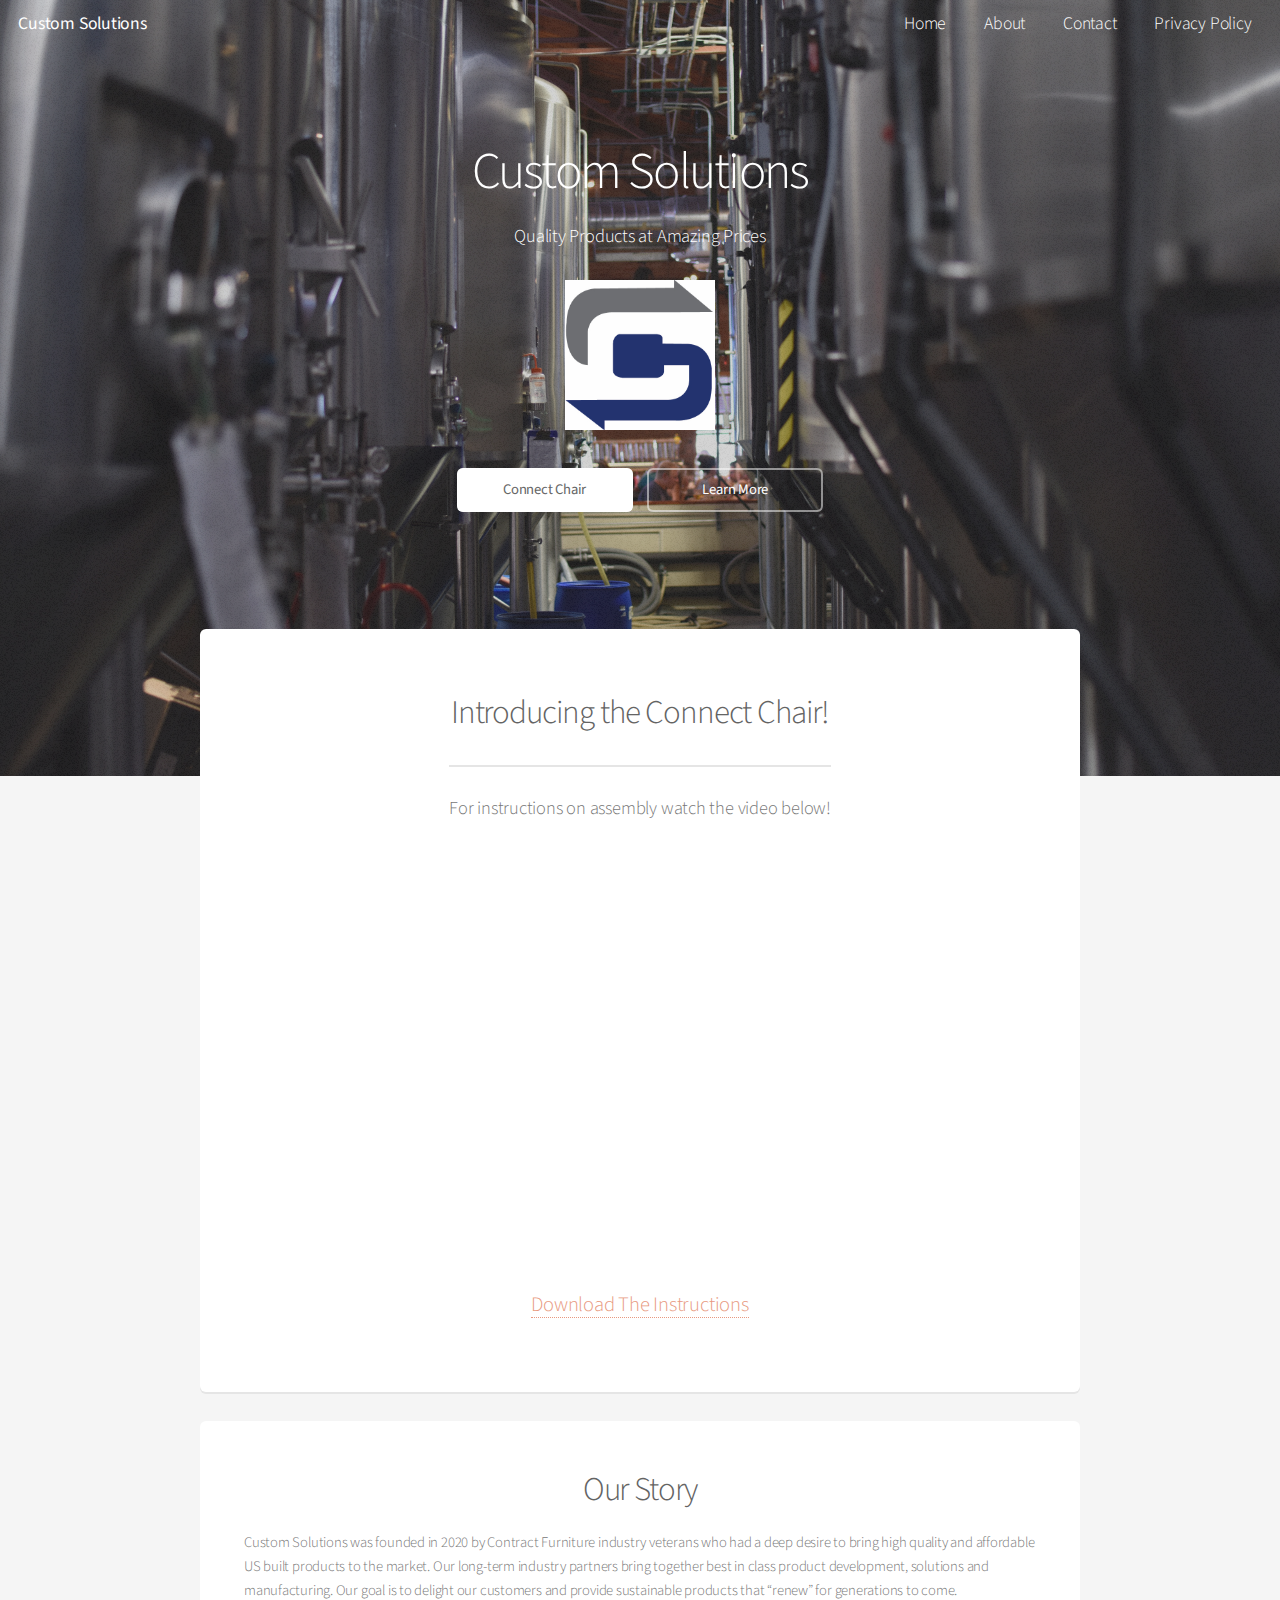
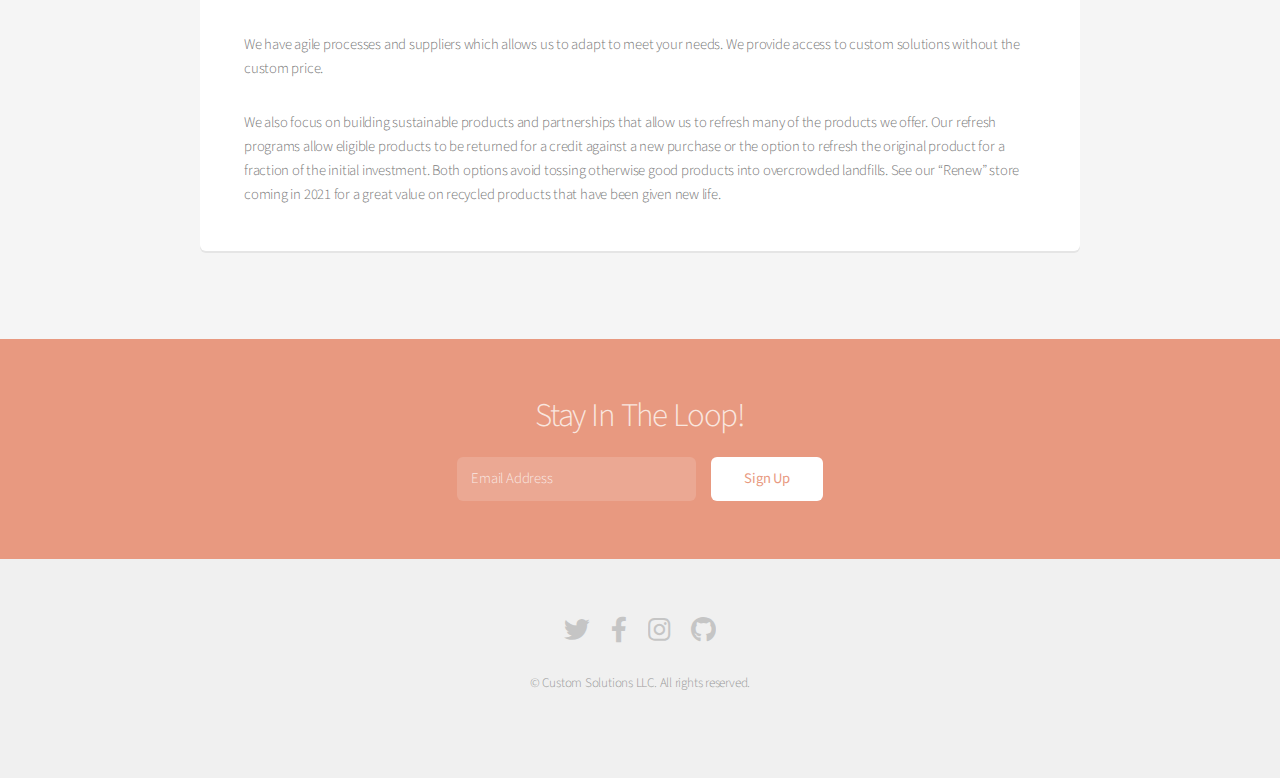
==== index.html @ 9df8b39a "initial commit" ====
<!DOCTYPE HTML>
<!--
	Alpha by HTML5 UP
	html5up.net | @ajlkn
	Free for personal and commercial use under the CCA 3.0 license (html5up.net/license)
-->
<html>

<head>
  <title>Custom Solutions LLC</title>
  <meta charset="utf-8" />
  <meta name="viewport" content="width=device-width, initial-scale=1, user-scalable=no" />
  <link rel="stylesheet" href="assets/css/main.css" />
</head>

<body class="landing is-preload">
  <div id="page-wrapper">

    <!-- Header -->
    <header id="header" class="alt">
      <h1><a style="font-size: 1.2em;" href="index.html">Custom Solutions</a></h1>
      <nav id="nav">
        <ul>
          <li style="font-size: 1.2em;"><a href="index.html">Home</a></li>
          <li style="font-size: 1.2em;"><a href="#about">About</a></li>
          <li style="font-size: 1.2em;"><a href="contact.html">Contact</a></li>
          <li style="font-size: 1.2em;"><a href="generic.html">Privacy Policy</a></li>
        </ul>
      </nav>
    </header>

    <!-- Banner -->
    <section id="banner">
      <h2>Custom Solutions</h2>
      <p>Quality Products at Amazing Prices</p>
      <img src="images/logo.jpg" style="width: 150px; height: 150px; margin-bottom: 30px;" />
      <ul class="actions special">
        <li><a href="#connect-chair" class="button primary">Connect Chair</a></li>
        <li><a href="#about" class="button">Learn More</a></li>
      </ul>
    </section>

    <!-- Main -->
    <section id="main" class="container">

      <section id="connect-chair" class="box special">
        <header class="major">
          <h2>Introducing the Connect Chair!</h2>
          <p>For instructions on assembly watch the video below!</p>
        </header>
        <span class="image featured"><iframe src="https://player.vimeo.com/video/487297422" width="640" height="360"
            frameborder="0" allow="autoplay; fullscreen" allowfullscreen></iframe></span>

        <div class="col-12">
          <ul class="actions special">
            <!-- <li><input type="submit" value="Download Written Instructions" /></li> -->
            <a style="font-size: 1.4em;" href="/Custom_Solutions_Chair_Instructions_2020.pdf" download>Download The
              Instructions</a>
          </ul>
        </div>
      </section>

      <section id="about" class="box special features">
        <h2 class="align-center">Our Story</h2>
        <p class="align-left">Custom Solutions was founded in 2020 by Contract Furniture industry veterans who had a
          deep desire to bring
          high quality and affordable US built products to the market. Our long-term industry partners bring together
          best in class product development, solutions and manufacturing. Our goal is to delight our customers and
          provide sustainable products that “renew” for generations to come.</p>
        <p class="align-left">We have agile processes and suppliers which allows us to adapt to meet your needs. We
          provide access to
          custom solutions without the custom price. </p>
        <p class="align-left">We also focus on building sustainable products and partnerships that allow us to refresh
          many of the products
          we offer. Our refresh programs allow eligible products to be returned for a credit against a new purchase or
          the option to refresh the original product for a fraction of the initial investment. Both options avoid
          tossing otherwise good products into overcrowded landfills. See our “Renew” store coming in 2021 for a great
          value on recycled products that have been given new life. </p>
      </section>
    </section>

    <!-- CTA -->
    <section id="cta">

      <h2>Stay In The Loop!</h2>
      <!-- <p>Occasional deals and offers! Never spam!</p> -->

      <form>
        <div class="row gtr-50 gtr-uniform">
          <div class="col-8 col-12-mobilep">
            <input type="email" name="email" id="email" placeholder="Email Address" />
          </div>
          <div class="col-4 col-12-mobilep">
            <input type="submit" value="Sign Up" class="fit" />
          </div>
        </div>
      </form>

    </section>

    <!-- Footer -->
    <footer id="footer">
      <ul class="icons">
        <li><a href="#" class="icon brands fa-twitter"><span class="label">Twitter</span></a></li>
        <li><a href="#" class="icon brands fa-facebook-f"><span class="label">Facebook</span></a></li>
        <li><a href="#" class="icon brands fa-instagram"><span class="label">Instagram</span></a></li>
        <li><a href="#" class="icon brands fa-github"><span class="label">Github</span></a></li>
        <!-- <li><a href="#" class="icon brands fa-dribbble"><span class="label">Dribbble</span></a></li> -->
        <!-- <li><a href="#" class="icon brands fa-google-plus"><span class="label">Google+</span></a></li> -->
      </ul>
      <ul class="copyright">
        <li>&copy; Custom Solutions LLC. All rights reserved.</li>
        <!-- <li>Design: <a href="http://html5up.net">HTML5 UP</a></li> -->
      </ul>
    </footer>

  </div>

  <!-- Scripts -->
  <script src="assets/js/jquery.min.js"></script>
  <script src="assets/js/jquery.dropotron.min.js"></script>
  <script src="assets/js/jquery.scrollex.min.js"></script>
  <script src="assets/js/browser.min.js"></script>
  <script src="assets/js/breakpoints.min.js"></script>
  <script src="assets/js/util.js"></script>
  <script src="assets/js/main.js"></script>

</body>

</html>
---- assets/css/main.css ----
@import url("fontawesome-all.min.css");
@import url("https://fonts.googleapis.com/css?family=Source+Sans+Pro:300,400,300italic,400italic");

/*
	Alpha by HTML5 UP
	html5up.net | @ajlkn
	Free for personal and commercial use under the CCA 3.0 license (html5up.net/license)
*/

/* Reset */

/* Based on meyerweb.com/eric/tools/css/reset (v2.0 | 20110126 | License: public domain) */

	html, body, div, span, applet, object,
	iframe, h1, h2, h3, h4, h5, h6, p, blockquote,
	pre, a, abbr, acronym, address, big, cite,
	code, del, dfn, em, img, ins, kbd, q, s, samp,
	small, strike, strong, sub, sup, tt, var, b,
	u, i, center, dl, dt, dd, ol, ul, li, fieldset,
	form, label, legend, table, caption, tbody,
	tfoot, thead, tr, th, td, article, aside,
	canvas, details, embed, figure, figcaption,
	footer, header, hgroup, menu, nav, output, ruby,
	section, summary, time, mark, audio, video {
		margin: 0;
		padding: 0;
		border: 0;
		font-size: 100%;
		font: inherit;
		vertical-align: baseline;
	}

	article, aside, details, figcaption, figure,
	footer, header, hgroup, menu, nav, section {
		display: block;
	}

	body {
		line-height: 1;
	}

	ol, ul {
		list-style: none;
	}

	blockquote, q {
		quotes: none;
	}

		blockquote:before, blockquote:after, q:before, q:after {
			content: '';
			content: none;
		}

	table {
		border-collapse: collapse;
		border-spacing: 0;
	}

	body {
		-webkit-text-size-adjust: none;
	}

	mark {
		background-color: transparent;
		color: inherit;
	}

	input::-moz-focus-inner {
		border: 0;
		padding: 0;
	}

	input, select, textarea {
		-moz-appearance: none;
		-webkit-appearance: none;
		-ms-appearance: none;
		appearance: none;
	}

/* Basic */

	@-ms-viewport {
		width: device-width;
	}

	body {
		-ms-overflow-style: scrollbar;
	}

	@media screen and (max-width: 480px) {

		html, body {
			min-width: 320px;
		}

	}

	html {
		box-sizing: border-box;
	}

	*, *:before, *:after {
		box-sizing: inherit;
	}

	body {
		background: #f5f5f5;
	}

	body, input, select, textarea {
		color: #777;
		font-family: "Source Sans Pro", sans-serif;
		font-size: 16pt;
		font-weight: 300;
		line-height: 1.65em;
		letter-spacing: -0.015em;
	}

	a {
		-moz-transition: color 0.2s ease-in-out, border-bottom-color 0.2s ease-in-out;
		-webkit-transition: color 0.2s ease-in-out, border-bottom-color 0.2s ease-in-out;
		-ms-transition: color 0.2s ease-in-out, border-bottom-color 0.2s ease-in-out;
		transition: color 0.2s ease-in-out, border-bottom-color 0.2s ease-in-out;
		border-bottom: dotted 1px;
		color: #e89980;
		text-decoration: none;
	}

		a:hover {
			border-bottom-color: transparent;
		}

	strong, b {
		color: #646464;
		font-weight: 400;
	}

	em, i {
		font-style: italic;
	}

	p {
		margin: 0 0 2em 0;
	}

	h1, h2, h3, h4, h5, h6 {
		color: #646464;
		font-weight: 300;
		line-height: 1em;
		margin: 0 0 0.5em 0;
	}

		h1 a, h2 a, h3 a, h4 a, h5 a, h6 a {
			color: inherit;
			text-decoration: none;
		}

	h2 {
		font-size: 2.25em;
		line-height: 1.5em;
		letter-spacing: -0.035em;
	}

	h3 {
		font-size: 1.75em;
		line-height: 1.5em;
		letter-spacing: -0.025em;
	}

	h4 {
		font-size: 1.1em;
		line-height: 1.5em;
		letter-spacing: 0;
	}

	h5 {
		font-size: 0.9em;
		line-height: 1.5em;
		letter-spacing: 0;
	}

	h6 {
		font-size: 0.7em;
		line-height: 1.5em;
		letter-spacing: 0;
	}

	sub {
		font-size: 0.8em;
		position: relative;
		top: 0.5em;
	}

	sup {
		font-size: 0.8em;
		position: relative;
		top: -0.5em;
	}

	hr {
		border: 0;
		border-bottom: solid 2px #e5e5e5;
		margin: 2em 0;
	}

		hr.major {
			margin: 3em 0;
		}

	blockquote {
		border-left: solid 4px #e5e5e5;
		font-style: italic;
		margin: 0 0 2em 0;
		padding: 0.5em 0 0.5em 2em;
	}

	pre {
		-webkit-overflow-scrolling: touch;
		background: #f8f8f8;
		border-radius: 6px;
		border: solid 1px #e5e5e5;
		font-family: monospace;
		font-size: 0.9em;
		line-height: 1.75em;
		margin: 0 0 2em 0;
		overflow-x: auto;
		padding: 1em 1.5em;
	}

	code {
		background: #f8f8f8;
		border-radius: 6px;
		border: solid 1px #e5e5e5;
		font-family: monospace;
		font-size: 0.9em;
		margin: 0 0.25em;
		padding: 0.25em 0.65em;
	}

	.align-left {
		text-align: left;
	}

	.align-center {
		text-align: center;
	}

	.align-right {
		text-align: right;
	}

/* Row */

	.row {
		display: flex;
		flex-wrap: wrap;
		box-sizing: border-box;
		align-items: stretch;
	}

		.row > * {
			box-sizing: border-box;
		}

		.row.gtr-uniform > * > :last-child {
			margin-bottom: 0;
		}

		.row.aln-left {
			justify-content: flex-start;
		}

		.row.aln-center {
			justify-content: center;
		}

		.row.aln-right {
			justify-content: flex-end;
		}

		.row.aln-top {
			align-items: flex-start;
		}

		.row.aln-middle {
			align-items: center;
		}

		.row.aln-bottom {
			align-items: flex-end;
		}

		.row > .imp {
			order: -1;
		}

		.row > .col-1 {
			width: 8.33333%;
		}

		.row > .off-1 {
			margin-left: 8.33333%;
		}

		.row > .col-2 {
			width: 16.66667%;
		}

		.row > .off-2 {
			margin-left: 16.66667%;
		}

		.row > .col-3 {
			width: 25%;
		}

		.row > .off-3 {
			margin-left: 25%;
		}

		.row > .col-4 {
			width: 33.33333%;
		}

		.row > .off-4 {
			margin-left: 33.33333%;
		}

		.row > .col-5 {
			width: 41.66667%;
		}

		.row > .off-5 {
			margin-left: 41.66667%;
		}

		.row > .col-6 {
			width: 50%;
		}

		.row > .off-6 {
			margin-left: 50%;
		}

		.row > .col-7 {
			width: 58.33333%;
		}

		.row > .off-7 {
			margin-left: 58.33333%;
		}

		.row > .col-8 {
			width: 66.66667%;
		}

		.row > .off-8 {
			margin-left: 66.66667%;
		}

		.row > .col-9 {
			width: 75%;
		}

		.row > .off-9 {
			margin-left: 75%;
		}

		.row > .col-10 {
			width: 83.33333%;
		}

		.row > .off-10 {
			margin-left: 83.33333%;
		}

		.row > .col-11 {
			width: 91.66667%;
		}

		.row > .off-11 {
			margin-left: 91.66667%;
		}

		.row > .col-12 {
			width: 100%;
		}

		.row > .off-12 {
			margin-left: 100%;
		}

		.row.gtr-0 {
			margin-top: 0;
			margin-left: 0em;
		}

			.row.gtr-0 > * {
				padding: 0 0 0 0em;
			}

			.row.gtr-0.gtr-uniform {
				margin-top: 0em;
			}

				.row.gtr-0.gtr-uniform > * {
					padding-top: 0em;
				}

		.row.gtr-25 {
			margin-top: 0;
			margin-left: -0.5em;
		}

			.row.gtr-25 > * {
				padding: 0 0 0 0.5em;
			}

			.row.gtr-25.gtr-uniform {
				margin-top: -0.5em;
			}

				.row.gtr-25.gtr-uniform > * {
					padding-top: 0.5em;
				}

		.row.gtr-50 {
			margin-top: 0;
			margin-left: -1em;
		}

			.row.gtr-50 > * {
				padding: 0 0 0 1em;
			}

			.row.gtr-50.gtr-uniform {
				margin-top: -1em;
			}

				.row.gtr-50.gtr-uniform > * {
					padding-top: 1em;
				}

		.row {
			margin-top: 0;
			margin-left: -2em;
		}

			.row > * {
				padding: 0 0 0 2em;
			}

			.row.gtr-uniform {
				margin-top: -2em;
			}

				.row.gtr-uniform > * {
					padding-top: 2em;
				}

		.row.gtr-150 {
			margin-top: 0;
			margin-left: -3em;
		}

			.row.gtr-150 > * {
				padding: 0 0 0 3em;
			}

			.row.gtr-150.gtr-uniform {
				margin-top: -3em;
			}

				.row.gtr-150.gtr-uniform > * {
					padding-top: 3em;
				}

		.row.gtr-200 {
			margin-top: 0;
			margin-left: -4em;
		}

			.row.gtr-200 > * {
				padding: 0 0 0 4em;
			}

			.row.gtr-200.gtr-uniform {
				margin-top: -4em;
			}

				.row.gtr-200.gtr-uniform > * {
					padding-top: 4em;
				}

		@media screen and (max-width: 1680px) {

			.row {
				display: flex;
				flex-wrap: wrap;
				box-sizing: border-box;
				align-items: stretch;
			}

				.row > * {
					box-sizing: border-box;
				}

				.row.gtr-uniform > * > :last-child {
					margin-bottom: 0;
				}

				.row.aln-left {
					justify-content: flex-start;
				}

				.row.aln-center {
					justify-content: center;
				}

				.row.aln-right {
					justify-content: flex-end;
				}

				.row.aln-top {
					align-items: flex-start;
				}

				.row.aln-middle {
					align-items: center;
				}

				.row.aln-bottom {
					align-items: flex-end;
				}

				.row > .imp-wide {
					order: -1;
				}

				.row > .col-1-wide {
					width: 8.33333%;
				}

				.row > .off-1-wide {
					margin-left: 8.33333%;
				}

				.row > .col-2-wide {
					width: 16.66667%;
				}

				.row > .off-2-wide {
					margin-left: 16.66667%;
				}

				.row > .col-3-wide {
					width: 25%;
				}

				.row > .off-3-wide {
					margin-left: 25%;
				}

				.row > .col-4-wide {
					width: 33.33333%;
				}

				.row > .off-4-wide {
					margin-left: 33.33333%;
				}

				.row > .col-5-wide {
					width: 41.66667%;
				}

				.row > .off-5-wide {
					margin-left: 41.66667%;
				}

				.row > .col-6-wide {
					width: 50%;
				}

				.row > .off-6-wide {
					margin-left: 50%;
				}

				.row > .col-7-wide {
					width: 58.33333%;
				}

				.row > .off-7-wide {
					margin-left: 58.33333%;
				}

				.row > .col-8-wide {
					width: 66.66667%;
				}

				.row > .off-8-wide {
					margin-left: 66.66667%;
				}

				.row > .col-9-wide {
					width: 75%;
				}

				.row > .off-9-wide {
					margin-left: 75%;
				}

				.row > .col-10-wide {
					width: 83.33333%;
				}

				.row > .off-10-wide {
					margin-left: 83.33333%;
				}

				.row > .col-11-wide {
					width: 91.66667%;
				}

				.row > .off-11-wide {
					margin-left: 91.66667%;
				}

				.row > .col-12-wide {
					width: 100%;
				}

				.row > .off-12-wide {
					margin-left: 100%;
				}

				.row.gtr-0 {
					margin-top: 0;
					margin-left: 0em;
				}

					.row.gtr-0 > * {
						padding: 0 0 0 0em;
					}

					.row.gtr-0.gtr-uniform {
						margin-top: 0em;
					}

						.row.gtr-0.gtr-uniform > * {
							padding-top: 0em;
						}

				.row.gtr-25 {
					margin-top: 0;
					margin-left: -0.5em;
				}

					.row.gtr-25 > * {
						padding: 0 0 0 0.5em;
					}

					.row.gtr-25.gtr-uniform {
						margin-top: -0.5em;
					}

						.row.gtr-25.gtr-uniform > * {
							padding-top: 0.5em;
						}

				.row.gtr-50 {
					margin-top: 0;
					margin-left: -1em;
				}

					.row.gtr-50 > * {
						padding: 0 0 0 1em;
					}

					.row.gtr-50.gtr-uniform {
						margin-top: -1em;
					}

						.row.gtr-50.gtr-uniform > * {
							padding-top: 1em;
						}

				.row {
					margin-top: 0;
					margin-left: -2em;
				}

					.row > * {
						padding: 0 0 0 2em;
					}

					.row.gtr-uniform {
						margin-top: -2em;
					}

						.row.gtr-uniform > * {
							padding-top: 2em;
						}

				.row.gtr-150 {
					margin-top: 0;
					margin-left: -3em;
				}

					.row.gtr-150 > * {
						padding: 0 0 0 3em;
					}

					.row.gtr-150.gtr-uniform {
						margin-top: -3em;
					}

						.row.gtr-150.gtr-uniform > * {
							padding-top: 3em;
						}

				.row.gtr-200 {
					margin-top: 0;
					margin-left: -4em;
				}

					.row.gtr-200 > * {
						padding: 0 0 0 4em;
					}

					.row.gtr-200.gtr-uniform {
						margin-top: -4em;
					}

						.row.gtr-200.gtr-uniform > * {
							padding-top: 4em;
						}

		}

		@media screen and (max-width: 1280px) {

			.row {
				display: flex;
				flex-wrap: wrap;
				box-sizing: border-box;
				align-items: stretch;
			}

				.row > * {
					box-sizing: border-box;
				}

				.row.gtr-uniform > * > :last-child {
					margin-bottom: 0;
				}

				.row.aln-left {
					justify-content: flex-start;
				}

				.row.aln-center {
					justify-content: center;
				}

				.row.aln-right {
					justify-content: flex-end;
				}

				.row.aln-top {
					align-items: flex-start;
				}

				.row.aln-middle {
					align-items: center;
				}

				.row.aln-bottom {
					align-items: flex-end;
				}

				.row > .imp-normal {
					order: -1;
				}

				.row > .col-1-normal {
					width: 8.33333%;
				}

				.row > .off-1-normal {
					margin-left: 8.33333%;
				}

				.row > .col-2-normal {
					width: 16.66667%;
				}

				.row > .off-2-normal {
					margin-left: 16.66667%;
				}

				.row > .col-3-normal {
					width: 25%;
				}

				.row > .off-3-normal {
					margin-left: 25%;
				}

				.row > .col-4-normal {
					width: 33.33333%;
				}

				.row > .off-4-normal {
					margin-left: 33.33333%;
				}

				.row > .col-5-normal {
					width: 41.66667%;
				}

				.row > .off-5-normal {
					margin-left: 41.66667%;
				}

				.row > .col-6-normal {
					width: 50%;
				}

				.row > .off-6-normal {
					margin-left: 50%;
				}

				.row > .col-7-normal {
					width: 58.33333%;
				}

				.row > .off-7-normal {
					margin-left: 58.33333%;
				}

				.row > .col-8-normal {
					width: 66.66667%;
				}

				.row > .off-8-normal {
					margin-left: 66.66667%;
				}

				.row > .col-9-normal {
					width: 75%;
				}

				.row > .off-9-normal {
					margin-left: 75%;
				}

				.row > .col-10-normal {
					width: 83.33333%;
				}

				.row > .off-10-normal {
					margin-left: 83.33333%;
				}

				.row > .col-11-normal {
					width: 91.66667%;
				}

				.row > .off-11-normal {
					margin-left: 91.66667%;
				}

				.row > .col-12-normal {
					width: 100%;
				}

				.row > .off-12-normal {
					margin-left: 100%;
				}

				.row.gtr-0 {
					margin-top: 0;
					margin-left: 0em;
				}

					.row.gtr-0 > * {
						padding: 0 0 0 0em;
					}

					.row.gtr-0.gtr-uniform {
						margin-top: 0em;
					}

						.row.gtr-0.gtr-uniform > * {
							padding-top: 0em;
						}

				.row.gtr-25 {
					margin-top: 0;
					margin-left: -0.5em;
				}

					.row.gtr-25 > * {
						padding: 0 0 0 0.5em;
					}

					.row.gtr-25.gtr-uniform {
						margin-top: -0.5em;
					}

						.row.gtr-25.gtr-uniform > * {
							padding-top: 0.5em;
						}

				.row.gtr-50 {
					margin-top: 0;
					margin-left: -1em;
				}

					.row.gtr-50 > * {
						padding: 0 0 0 1em;
					}

					.row.gtr-50.gtr-uniform {
						margin-top: -1em;
					}

						.row.gtr-50.gtr-uniform > * {
							padding-top: 1em;
						}

				.row {
					margin-top: 0;
					margin-left: -2em;
				}

					.row > * {
						padding: 0 0 0 2em;
					}

					.row.gtr-uniform {
						margin-top: -2em;
					}

						.row.gtr-uniform > * {
							padding-top: 2em;
						}

				.row.gtr-150 {
					margin-top: 0;
					margin-left: -3em;
				}

					.row.gtr-150 > * {
						padding: 0 0 0 3em;
					}

					.row.gtr-150.gtr-uniform {
						margin-top: -3em;
					}

						.row.gtr-150.gtr-uniform > * {
							padding-top: 3em;
						}

				.row.gtr-200 {
					margin-top: 0;
					margin-left: -4em;
				}

					.row.gtr-200 > * {
						padding: 0 0 0 4em;
					}

					.row.gtr-200.gtr-uniform {
						margin-top: -4em;
					}

						.row.gtr-200.gtr-uniform > * {
							padding-top: 4em;
						}

		}

		@media screen and (max-width: 980px) {

			.row {
				display: flex;
				flex-wrap: wrap;
				box-sizing: border-box;
				align-items: stretch;
			}

				.row > * {
					box-sizing: border-box;
				}

				.row.gtr-uniform > * > :last-child {
					margin-bottom: 0;
				}

				.row.aln-left {
					justify-content: flex-start;
				}

				.row.aln-center {
					justify-content: center;
				}

				.row.aln-right {
					justify-content: flex-end;
				}

				.row.aln-top {
					align-items: flex-start;
				}

				.row.aln-middle {
					align-items: center;
				}

				.row.aln-bottom {
					align-items: flex-end;
				}

				.row > .imp-narrow {
					order: -1;
				}

				.row > .col-1-narrow {
					width: 8.33333%;
				}

				.row > .off-1-narrow {
					margin-left: 8.33333%;
				}

				.row > .col-2-narrow {
					width: 16.66667%;
				}

				.row > .off-2-narrow {
					margin-left: 16.66667%;
				}

				.row > .col-3-narrow {
					width: 25%;
				}

				.row > .off-3-narrow {
					margin-left: 25%;
				}

				.row > .col-4-narrow {
					width: 33.33333%;
				}

				.row > .off-4-narrow {
					margin-left: 33.33333%;
				}

				.row > .col-5-narrow {
					width: 41.66667%;
				}

				.row > .off-5-narrow {
					margin-left: 41.66667%;
				}

				.row > .col-6-narrow {
					width: 50%;
				}

				.row > .off-6-narrow {
					margin-left: 50%;
				}

				.row > .col-7-narrow {
					width: 58.33333%;
				}

				.row > .off-7-narrow {
					margin-left: 58.33333%;
				}

				.row > .col-8-narrow {
					width: 66.66667%;
				}

				.row > .off-8-narrow {
					margin-left: 66.66667%;
				}

				.row > .col-9-narrow {
					width: 75%;
				}

				.row > .off-9-narrow {
					margin-left: 75%;
				}

				.row > .col-10-narrow {
					width: 83.33333%;
				}

				.row > .off-10-narrow {
					margin-left: 83.33333%;
				}

				.row > .col-11-narrow {
					width: 91.66667%;
				}

				.row > .off-11-narrow {
					margin-left: 91.66667%;
				}

				.row > .col-12-narrow {
					width: 100%;
				}

				.row > .off-12-narrow {
					margin-left: 100%;
				}

				.row.gtr-0 {
					margin-top: 0;
					margin-left: 0em;
				}

					.row.gtr-0 > * {
						padding: 0 0 0 0em;
					}

					.row.gtr-0.gtr-uniform {
						margin-top: 0em;
					}

						.row.gtr-0.gtr-uniform > * {
							padding-top: 0em;
						}

				.row.gtr-25 {
					margin-top: 0;
					margin-left: -0.5em;
				}

					.row.gtr-25 > * {
						padding: 0 0 0 0.5em;
					}

					.row.gtr-25.gtr-uniform {
						margin-top: -0.5em;
					}

						.row.gtr-25.gtr-uniform > * {
							padding-top: 0.5em;
						}

				.row.gtr-50 {
					margin-top: 0;
					margin-left: -1em;
				}

					.row.gtr-50 > * {
						padding: 0 0 0 1em;
					}

					.row.gtr-50.gtr-uniform {
						margin-top: -1em;
					}

						.row.gtr-50.gtr-uniform > * {
							padding-top: 1em;
						}

				.row {
					margin-top: 0;
					margin-left: -2em;
				}

					.row > * {
						padding: 0 0 0 2em;
					}

					.row.gtr-uniform {
						margin-top: -2em;
					}

						.row.gtr-uniform > * {
							padding-top: 2em;
						}

				.row.gtr-150 {
					margin-top: 0;
					margin-left: -3em;
				}

					.row.gtr-150 > * {
						padding: 0 0 0 3em;
					}

					.row.gtr-150.gtr-uniform {
						margin-top: -3em;
					}

						.row.gtr-150.gtr-uniform > * {
							padding-top: 3em;
						}

				.row.gtr-200 {
					margin-top: 0;
					margin-left: -4em;
				}

					.row.gtr-200 > * {
						padding: 0 0 0 4em;
					}

					.row.gtr-200.gtr-uniform {
						margin-top: -4em;
					}

						.row.gtr-200.gtr-uniform > * {
							padding-top: 4em;
						}

		}

		@media screen and (max-width: 840px) {

			.row {
				display: flex;
				flex-wrap: wrap;
				box-sizing: border-box;
				align-items: stretch;
			}

				.row > * {
					box-sizing: border-box;
				}

				.row.gtr-uniform > * > :last-child {
					margin-bottom: 0;
				}

				.row.aln-left {
					justify-content: flex-start;
				}

				.row.aln-center {
					justify-content: center;
				}

				.row.aln-right {
					justify-content: flex-end;
				}

				.row.aln-top {
					align-items: flex-start;
				}

				.row.aln-middle {
					align-items: center;
				}

				.row.aln-bottom {
					align-items: flex-end;
				}

				.row > .imp-narrower {
					order: -1;
				}

				.row > .col-1-narrower {
					width: 8.33333%;
				}

				.row > .off-1-narrower {
					margin-left: 8.33333%;
				}

				.row > .col-2-narrower {
					width: 16.66667%;
				}

				.row > .off-2-narrower {
					margin-left: 16.66667%;
				}

				.row > .col-3-narrower {
					width: 25%;
				}

				.row > .off-3-narrower {
					margin-left: 25%;
				}

				.row > .col-4-narrower {
					width: 33.33333%;
				}

				.row > .off-4-narrower {
					margin-left: 33.33333%;
				}

				.row > .col-5-narrower {
					width: 41.66667%;
				}

				.row > .off-5-narrower {
					margin-left: 41.66667%;
				}

				.row > .col-6-narrower {
					width: 50%;
				}

				.row > .off-6-narrower {
					margin-left: 50%;
				}

				.row > .col-7-narrower {
					width: 58.33333%;
				}

				.row > .off-7-narrower {
					margin-left: 58.33333%;
				}

				.row > .col-8-narrower {
					width: 66.66667%;
				}

				.row > .off-8-narrower {
					margin-left: 66.66667%;
				}

				.row > .col-9-narrower {
					width: 75%;
				}

				.row > .off-9-narrower {
					margin-left: 75%;
				}

				.row > .col-10-narrower {
					width: 83.33333%;
				}

				.row > .off-10-narrower {
					margin-left: 83.33333%;
				}

				.row > .col-11-narrower {
					width: 91.66667%;
				}

				.row > .off-11-narrower {
					margin-left: 91.66667%;
				}

				.row > .col-12-narrower {
					width: 100%;
				}

				.row > .off-12-narrower {
					margin-left: 100%;
				}

				.row.gtr-0 {
					margin-top: 0;
					margin-left: 0em;
				}

					.row.gtr-0 > * {
						padding: 0 0 0 0em;
					}

					.row.gtr-0.gtr-uniform {
						margin-top: 0em;
					}

						.row.gtr-0.gtr-uniform > * {
							padding-top: 0em;
						}

				.row.gtr-25 {
					margin-top: 0;
					margin-left: -0.5em;
				}

					.row.gtr-25 > * {
						padding: 0 0 0 0.5em;
					}

					.row.gtr-25.gtr-uniform {
						margin-top: -0.5em;
					}

						.row.gtr-25.gtr-uniform > * {
							padding-top: 0.5em;
						}

				.row.gtr-50 {
					margin-top: 0;
					margin-left: -1em;
				}

					.row.gtr-50 > * {
						padding: 0 0 0 1em;
					}

					.row.gtr-50.gtr-uniform {
						margin-top: -1em;
					}

						.row.gtr-50.gtr-uniform > * {
							padding-top: 1em;
						}

				.row {
					margin-top: 0;
					margin-left: -2em;
				}

					.row > * {
						padding: 0 0 0 2em;
					}

					.row.gtr-uniform {
						margin-top: -2em;
					}

						.row.gtr-uniform > * {
							padding-top: 2em;
						}

				.row.gtr-150 {
					margin-top: 0;
					margin-left: -3em;
				}

					.row.gtr-150 > * {
						padding: 0 0 0 3em;
					}

					.row.gtr-150.gtr-uniform {
						margin-top: -3em;
					}

						.row.gtr-150.gtr-uniform > * {
							padding-top: 3em;
						}

				.row.gtr-200 {
					margin-top: 0;
					margin-left: -4em;
				}

					.row.gtr-200 > * {
						padding: 0 0 0 4em;
					}

					.row.gtr-200.gtr-uniform {
						margin-top: -4em;
					}

						.row.gtr-200.gtr-uniform > * {
							padding-top: 4em;
						}

		}

		@media screen and (max-width: 736px) {

			.row {
				display: flex;
				flex-wrap: wrap;
				box-sizing: border-box;
				align-items: stretch;
			}

				.row > * {
					box-sizing: border-box;
				}

				.row.gtr-uniform > * > :last-child {
					margin-bottom: 0;
				}

				.row.aln-left {
					justify-content: flex-start;
				}

				.row.aln-center {
					justify-content: center;
				}

				.row.aln-right {
					justify-content: flex-end;
				}

				.row.aln-top {
					align-items: flex-start;
				}

				.row.aln-middle {
					align-items: center;
				}

				.row.aln-bottom {
					align-items: flex-end;
				}

				.row > .imp-mobile {
					order: -1;
				}

				.row > .col-1-mobile {
					width: 8.33333%;
				}

				.row > .off-1-mobile {
					margin-left: 8.33333%;
				}

				.row > .col-2-mobile {
					width: 16.66667%;
				}

				.row > .off-2-mobile {
					margin-left: 16.66667%;
				}

				.row > .col-3-mobile {
					width: 25%;
				}

				.row > .off-3-mobile {
					margin-left: 25%;
				}

				.row > .col-4-mobile {
					width: 33.33333%;
				}

				.row > .off-4-mobile {
					margin-left: 33.33333%;
				}

				.row > .col-5-mobile {
					width: 41.66667%;
				}

				.row > .off-5-mobile {
					margin-left: 41.66667%;
				}

				.row > .col-6-mobile {
					width: 50%;
				}

				.row > .off-6-mobile {
					margin-left: 50%;
				}

				.row > .col-7-mobile {
					width: 58.33333%;
				}

				.row > .off-7-mobile {
					margin-left: 58.33333%;
				}

				.row > .col-8-mobile {
					width: 66.66667%;
				}

				.row > .off-8-mobile {
					margin-left: 66.66667%;
				}

				.row > .col-9-mobile {
					width: 75%;
				}

				.row > .off-9-mobile {
					margin-left: 75%;
				}

				.row > .col-10-mobile {
					width: 83.33333%;
				}

				.row > .off-10-mobile {
					margin-left: 83.33333%;
				}

				.row > .col-11-mobile {
					width: 91.66667%;
				}

				.row > .off-11-mobile {
					margin-left: 91.66667%;
				}

				.row > .col-12-mobile {
					width: 100%;
				}

				.row > .off-12-mobile {
					margin-left: 100%;
				}

				.row.gtr-0 {
					margin-top: 0;
					margin-left: 0em;
				}

					.row.gtr-0 > * {
						padding: 0 0 0 0em;
					}

					.row.gtr-0.gtr-uniform {
						margin-top: 0em;
					}

						.row.gtr-0.gtr-uniform > * {
							padding-top: 0em;
						}

				.row.gtr-25 {
					margin-top: 0;
					margin-left: -0.5em;
				}

					.row.gtr-25 > * {
						padding: 0 0 0 0.5em;
					}

					.row.gtr-25.gtr-uniform {
						margin-top: -0.5em;
					}

						.row.gtr-25.gtr-uniform > * {
							padding-top: 0.5em;
						}

				.row.gtr-50 {
					margin-top: 0;
					margin-left: -1em;
				}

					.row.gtr-50 > * {
						padding: 0 0 0 1em;
					}

					.row.gtr-50.gtr-uniform {
						margin-top: -1em;
					}

						.row.gtr-50.gtr-uniform > * {
							padding-top: 1em;
						}

				.row {
					margin-top: 0;
					margin-left: -2em;
				}

					.row > * {
						padding: 0 0 0 2em;
					}

					.row.gtr-uniform {
						margin-top: -2em;
					}

						.row.gtr-uniform > * {
							padding-top: 2em;
						}

				.row.gtr-150 {
					margin-top: 0;
					margin-left: -3em;
				}

					.row.gtr-150 > * {
						padding: 0 0 0 3em;
					}

					.row.gtr-150.gtr-uniform {
						margin-top: -3em;
					}

						.row.gtr-150.gtr-uniform > * {
							padding-top: 3em;
						}

				.row.gtr-200 {
					margin-top: 0;
					margin-left: -4em;
				}

					.row.gtr-200 > * {
						padding: 0 0 0 4em;
					}

					.row.gtr-200.gtr-uniform {
						margin-top: -4em;
					}

						.row.gtr-200.gtr-uniform > * {
							padding-top: 4em;
						}

		}

		@media screen and (max-width: 480px) {

			.row {
				display: flex;
				flex-wrap: wrap;
				box-sizing: border-box;
				align-items: stretch;
			}

				.row > * {
					box-sizing: border-box;
				}

				.row.gtr-uniform > * > :last-child {
					margin-bottom: 0;
				}

				.row.aln-left {
					justify-content: flex-start;
				}

				.row.aln-center {
					justify-content: center;
				}

				.row.aln-right {
					justify-content: flex-end;
				}

				.row.aln-top {
					align-items: flex-start;
				}

				.row.aln-middle {
					align-items: center;
				}

				.row.aln-bottom {
					align-items: flex-end;
				}

				.row > .imp-mobilep {
					order: -1;
				}

				.row > .col-1-mobilep {
					width: 8.33333%;
				}

				.row > .off-1-mobilep {
					margin-left: 8.33333%;
				}

				.row > .col-2-mobilep {
					width: 16.66667%;
				}

				.row > .off-2-mobilep {
					margin-left: 16.66667%;
				}

				.row > .col-3-mobilep {
					width: 25%;
				}

				.row > .off-3-mobilep {
					margin-left: 25%;
				}

				.row > .col-4-mobilep {
					width: 33.33333%;
				}

				.row > .off-4-mobilep {
					margin-left: 33.33333%;
				}

				.row > .col-5-mobilep {
					width: 41.66667%;
				}

				.row > .off-5-mobilep {
					margin-left: 41.66667%;
				}

				.row > .col-6-mobilep {
					width: 50%;
				}

				.row > .off-6-mobilep {
					margin-left: 50%;
				}

				.row > .col-7-mobilep {
					width: 58.33333%;
				}

				.row > .off-7-mobilep {
					margin-left: 58.33333%;
				}

				.row > .col-8-mobilep {
					width: 66.66667%;
				}

				.row > .off-8-mobilep {
					margin-left: 66.66667%;
				}

				.row > .col-9-mobilep {
					width: 75%;
				}

				.row > .off-9-mobilep {
					margin-left: 75%;
				}

				.row > .col-10-mobilep {
					width: 83.33333%;
				}

				.row > .off-10-mobilep {
					margin-left: 83.33333%;
				}

				.row > .col-11-mobilep {
					width: 91.66667%;
				}

				.row > .off-11-mobilep {
					margin-left: 91.66667%;
				}

				.row > .col-12-mobilep {
					width: 100%;
				}

				.row > .off-12-mobilep {
					margin-left: 100%;
				}

				.row.gtr-0 {
					margin-top: 0;
					margin-left: 0em;
				}

					.row.gtr-0 > * {
						padding: 0 0 0 0em;
					}

					.row.gtr-0.gtr-uniform {
						margin-top: 0em;
					}

						.row.gtr-0.gtr-uniform > * {
							padding-top: 0em;
						}

				.row.gtr-25 {
					margin-top: 0;
					margin-left: -0.5em;
				}

					.row.gtr-25 > * {
						padding: 0 0 0 0.5em;
					}

					.row.gtr-25.gtr-uniform {
						margin-top: -0.5em;
					}

						.row.gtr-25.gtr-uniform > * {
							padding-top: 0.5em;
						}

				.row.gtr-50 {
					margin-top: 0;
					margin-left: -1em;
				}

					.row.gtr-50 > * {
						padding: 0 0 0 1em;
					}

					.row.gtr-50.gtr-uniform {
						margin-top: -1em;
					}

						.row.gtr-50.gtr-uniform > * {
							padding-top: 1em;
						}

				.row {
					margin-top: 0;
					margin-left: -2em;
				}

					.row > * {
						padding: 0 0 0 2em;
					}

					.row.gtr-uniform {
						margin-top: -2em;
					}

						.row.gtr-uniform > * {
							padding-top: 2em;
						}

				.row.gtr-150 {
					margin-top: 0;
					margin-left: -3em;
				}

					.row.gtr-150 > * {
						padding: 0 0 0 3em;
					}

					.row.gtr-150.gtr-uniform {
						margin-top: -3em;
					}

						.row.gtr-150.gtr-uniform > * {
							padding-top: 3em;
						}

				.row.gtr-200 {
					margin-top: 0;
					margin-left: -4em;
				}

					.row.gtr-200 > * {
						padding: 0 0 0 4em;
					}

					.row.gtr-200.gtr-uniform {
						margin-top: -4em;
					}

						.row.gtr-200.gtr-uniform > * {
							padding-top: 4em;
						}

		}

/* Container */

	.container {
		margin: 0 auto;
		max-width: calc(100% - 5em);
		width: 60em;
	}

		.container.xsmall {
			width: 15em;
		}

		.container.small {
			width: 30em;
		}

		.container.medium {
			width: 45em;
		}

		.container.large {
			width: 75em;
		}

		.container.xlarge {
			width: 90em;
		}

		.container.max {
			width: 100%;
		}

		@media screen and (max-width: 840px) {

			.container {
				width: 100% !important;
			}

		}

		@media screen and (max-width: 736px) {

			.container {
				max-width: 100%;
			}

		}

/* Section/Article */

	section.special, article.special {
		text-align: center;
	}

	header p {
		color: #999;
		position: relative;
		margin: 0 0 1.5em 0;
		font-style: italic;
	}

	header h2 + p {
		font-size: 1.25em;
		margin-top: -1em;
		line-height: 1.5em;
	}

	header h3 + p {
		font-size: 1.1em;
		margin-top: -0.85em;
		line-height: 1.5em;
	}

	header h4 + p,
	header h5 + p,
	header h6 + p {
		font-size: 0.8em;
		margin-top: -0.5em;
		line-height: 1.5em;
	}

	header.major {
		padding: 1em 0;
		text-align: center;
	}

		header.major h2 {
			margin: 0;
		}

		header.major p {
			display: inline-block;
			border-top: solid 2px #e5e5e5;
			color: #777;
			margin: 1.5em 0 0 0;
			padding: 1.5em 0 0 0;
			font-style: normal;
		}

/* Form */

	form {
		margin: 0 0 2em 0;
	}

	label {
		color: #646464;
		display: block;
		font-size: 0.9em;
		font-weight: 300;
		margin: 0 0 1em 0;
	}

	input[type="text"],
	input[type="password"],
	input[type="email"],
	select,
	textarea {
		-moz-appearance: none;
		-webkit-appearance: none;
		-ms-appearance: none;
		appearance: none;
		background-color: #f8f8f8;
		border-radius: 6px;
		border: solid 1px #e5e5e5;
		color: inherit;
		display: block;
		outline: 0;
		padding: 0 1em;
		text-decoration: none;
		width: 100%;
	}

		input[type="text"]:invalid,
		input[type="password"]:invalid,
		input[type="email"]:invalid,
		select:invalid,
		textarea:invalid {
			box-shadow: none;
		}

		input[type="text"]:focus,
		input[type="password"]:focus,
		input[type="email"]:focus,
		select:focus,
		textarea:focus {
			border-color: #e89980;
			box-shadow: 0 0 0 2px #e89980;
		}

	select {
		background-image: url("data:image/svg+xml;charset=utf8,%3Csvg xmlns='http://www.w3.org/2000/svg' width='40' height='40' preserveAspectRatio='none' viewBox='0 0 40 40'%3E%3Cpath d='M9.4,12.3l10.4,10.4l10.4-10.4c0.2-0.2,0.5-0.4,0.9-0.4c0.3,0,0.6,0.1,0.9,0.4l3.3,3.3c0.2,0.2,0.4,0.5,0.4,0.9 c0,0.4-0.1,0.6-0.4,0.9L20.7,31.9c-0.2,0.2-0.5,0.4-0.9,0.4c-0.3,0-0.6-0.1-0.9-0.4L4.3,17.3c-0.2-0.2-0.4-0.5-0.4-0.9 c0-0.4,0.1-0.6,0.4-0.9l3.3-3.3c0.2-0.2,0.5-0.4,0.9-0.4S9.1,12.1,9.4,12.3z' fill='%23e5e5e5' /%3E%3C/svg%3E");
		background-size: 1.25em;
		background-repeat: no-repeat;
		background-position: calc(100% - 1em) center;
		height: 3em;
		padding-right: 3em;
		text-overflow: ellipsis;
	}

		select option {
			color: #777;
			background-color: #f5f5f5;
		}

		select:focus::-ms-value {
			background-color: transparent;
		}

		select::-ms-expand {
			display: none;
		}

	input[type="text"],
	input[type="password"],
	input[type="email"],
	select {
		height: 3em;
	}

	textarea {
		padding: 0.75em 1em;
	}

	input[type="checkbox"],
	input[type="radio"] {
		-moz-appearance: none;
		-webkit-appearance: none;
		-ms-appearance: none;
		appearance: none;
		display: block;
		float: left;
		margin-right: -2em;
		opacity: 0;
		width: 1em;
		z-index: -1;
	}

		input[type="checkbox"] + label,
		input[type="radio"] + label {
			text-decoration: none;
			color: #777;
			cursor: pointer;
			display: inline-block;
			font-size: 1em;
			font-weight: 300;
			padding-left: 2.55em;
			padding-right: 0.75em;
			position: relative;
		}

			input[type="checkbox"] + label:before,
			input[type="radio"] + label:before {
				-moz-osx-font-smoothing: grayscale;
				-webkit-font-smoothing: antialiased;
				display: inline-block;
				font-style: normal;
				font-variant: normal;
				text-rendering: auto;
				line-height: 1;
				text-transform: none !important;
				font-family: 'Font Awesome 5 Free';
				font-weight: 900;
			}

			input[type="checkbox"] + label:before,
			input[type="radio"] + label:before {
				background: #f8f8f8;
				border-radius: 6px;
				border: solid 1px #e5e5e5;
				content: '';
				display: inline-block;
				font-size: 0.8em;
				height: 2.25em;
				left: 0;
				line-height: 2.25em;
				position: absolute;
				text-align: center;
				top: 0;
				width: 2.25em;
			}

		input[type="checkbox"]:checked + label:before,
		input[type="radio"]:checked + label:before {
			background: #666;
			border-color: #666;
			color: #ffffff;
			content: '\f00c';
		}

		input[type="checkbox"]:focus + label:before,
		input[type="radio"]:focus + label:before {
			border-color: #e89980;
			box-shadow: 0 0 0 1px #e89980;
		}

	input[type="checkbox"] + label:before {
		border-radius: 6px;
	}

	input[type="radio"] + label:before {
		border-radius: 100%;
	}

	::-webkit-input-placeholder {
		color: #999 !important;
		opacity: 1.0;
	}

	:-moz-placeholder {
		color: #999 !important;
		opacity: 1.0;
	}

	::-moz-placeholder {
		color: #999 !important;
		opacity: 1.0;
	}

	:-ms-input-placeholder {
		color: #999 !important;
		opacity: 1.0;
	}

/* Box */

	.box {
		background: #fff;
		border-radius: 6px;
		box-shadow: 0 2px 0 0 #e5e5e5;
		margin: 0 0 2em 0;
		padding: 3em;
	}

		.box > :last-child {
			margin-bottom: 0;
		}

		.box.alt {
			background: none !important;
			border-radius: 0 !important;
			box-shadow: none !important;
			margin: 0 0 2em 0;
			padding: 0 !important;
		}

		.box.features .features-row {
			border-top: solid 2px #e5e5e5;
			position: relative;
		}

			.box.features .features-row:after {
				clear: both;
				content: '';
				display: block;
			}

			.box.features .features-row section {
				float: left;
				padding: 3em;
				width: 50%;
			}

				.box.features .features-row section :last-child {
					margin-bottom: 0;
				}

				.box.features .features-row section:nth-child(2n) {
					padding-right: 0;
				}

					.box.features .features-row section:nth-child(2n):before {
						background: #e5e5e5;
						content: '';
						display: block;
						height: 100%;
						margin-left: -3em;
						position: absolute;
						top: 0;
						width: 2px;
					}

				.box.features .features-row section:nth-child(2n-1) {
					padding-left: 0;
				}

			.box.features .features-row:first-child {
				border-top: 0;
			}

				.box.features .features-row:first-child section {
					padding-top: 0;
				}

			.box.features .features-row:last-child {
				padding-bottom: 0;
			}

				.box.features .features-row:last-child section {
					padding-bottom: 0;
				}

		.box.special {
			text-align: center;
		}

		.box .image.featured {
			border-radius: 0;
			display: block;
			margin: 3em 0 3em -3em;
			position: relative;
			width: calc(100% + 6em);
		}

			.box .image.featured img {
				border-radius: 0;
				display: block;
				width: 100%;
			}

			.box .image.featured:first-child {
				border-radius: 6px 6px 0 0;
				margin-bottom: 3em;
				margin-top: -3em;
			}

				.box .image.featured:first-child img {
					border-radius: 6px 6px 0 0;
				}

			.box .image.featured:last-child {
				border-radius: 0 0 6px 6px;
				margin-bottom: -3em;
				margin-top: 3em;
			}

				.box .image.featured:last-child img {
					border-radius: 0 0 6px 6px;
				}

/* Icon */

	.icon {
		text-decoration: none;
		border-bottom: none;
		position: relative;
	}

		.icon:before {
			-moz-osx-font-smoothing: grayscale;
			-webkit-font-smoothing: antialiased;
			display: inline-block;
			font-style: normal;
			font-variant: normal;
			text-rendering: auto;
			line-height: 1;
			text-transform: none !important;
			font-family: 'Font Awesome 5 Free';
			font-weight: 400;
		}

		.icon > .label {
			display: none;
		}

		.icon:before {
			line-height: inherit;
		}

		.icon.solid:before {
			font-weight: 900;
		}

		.icon.brands:before {
			font-family: 'Font Awesome 5 Brands';
		}

		.icon.major {
			background: #666;
			border-radius: 100%;
			color: #ffffff;
			cursor: default;
			display: inline-block;
			height: 5.5em;
			line-height: 5.5em;
			margin: 0 0 2em 0;
			width: 5.5em;
		}

			.icon.major:before {
				font-size: 2.5em;
			}

			.icon.major.accent1 {
				background: #666;
				color: #ffffff;
			}

			.icon.major.accent2 {
				background: #e89980;
				color: #ffffff;
			}

			.icon.major.accent3 {
				background: #7fcdb8;
				color: #ffffff;
			}

			.icon.major.accent4 {
				background: #90b0ba;
				color: #ffffff;
			}

			.icon.major.accent5 {
				background: #e5cb95;
				color: #ffffff;
			}

/* Image */

	.image {
		border-radius: 6px;
		border: 0;
		display: inline-block;
		position: relative;
	}

		.image img {
			border-radius: 6px;
			display: block;
		}

		.image.left {
			float: left;
			padding: 0 1.5em 1em 0;
			top: 0.25em;
		}

		.image.right {
			float: right;
			padding: 0 0 1em 1.5em;
			top: 0.25em;
		}

		.image.fit {
			display: block;
			margin: 0 0 2em 0;
			width: 100%;
		}

			.image.fit img {
				display: block;
				width: 100%;
			}

/* List */

	ol {
		list-style: decimal;
		margin: 0 0 2em 0;
		padding-left: 1.25em;
	}

		ol li {
			padding-left: 0.25em;
		}

	ul {
		list-style: disc;
		margin: 0 0 2em 0;
		padding-left: 1em;
	}

		ul li {
			padding-left: 0.5em;
		}

		ul.alt {
			list-style: none;
			padding-left: 0;
		}

			ul.alt li {
				border-top: solid 1px #e5e5e5;
				padding: 0.5em 0;
			}

				ul.alt li:first-child {
					border-top: 0;
					padding-top: 0;
				}

		ul.icons {
			cursor: default;
			list-style: none;
			padding-left: 0;
		}

			ul.icons li {
				display: inline-block;
				padding: 0 1.25em 0 0;
			}

				ul.icons li:last-child {
					padding-right: 0;
				}

				ul.icons li .icon {
					color: inherit;
				}

					ul.icons li .icon:before {
						font-size: 1.75em;
					}

	dl {
		margin: 0 0 2em 0;
	}

/* Actions */

	ul.actions {
		display: -moz-flex;
		display: -webkit-flex;
		display: -ms-flex;
		display: flex;
		cursor: default;
		list-style: none;
		margin-left: -1em;
		padding-left: 0;
	}

		ul.actions li {
			padding: 0 0 0 1em;
			vertical-align: middle;
		}

		ul.actions.special {
			-moz-justify-content: center;
			-webkit-justify-content: center;
			-ms-justify-content: center;
			justify-content: center;
			width: 100%;
			margin-left: 0;
		}

			ul.actions.special li:first-child {
				padding-left: 0;
			}

		ul.actions.stacked {
			-moz-flex-direction: column;
			-webkit-flex-direction: column;
			-ms-flex-direction: column;
			flex-direction: column;
			margin-left: 0;
		}

			ul.actions.stacked li {
				padding: 1.3em 0 0 0;
			}

				ul.actions.stacked li:first-child {
					padding-top: 0;
				}

		ul.actions.fit {
			width: calc(100% + 1em);
		}

			ul.actions.fit li {
				-moz-flex-grow: 1;
				-webkit-flex-grow: 1;
				-ms-flex-grow: 1;
				flex-grow: 1;
				-moz-flex-shrink: 1;
				-webkit-flex-shrink: 1;
				-ms-flex-shrink: 1;
				flex-shrink: 1;
				width: 100%;
			}

				ul.actions.fit li > * {
					width: 100%;
				}

			ul.actions.fit.stacked {
				width: 100%;
			}

		@media screen and (max-width: 480px) {

			ul.actions:not(.fixed) {
				-moz-flex-direction: column;
				-webkit-flex-direction: column;
				-ms-flex-direction: column;
				flex-direction: column;
				margin-left: 0;
				width: 100% !important;
			}

				ul.actions:not(.fixed) li {
					-moz-flex-grow: 1;
					-webkit-flex-grow: 1;
					-ms-flex-grow: 1;
					flex-grow: 1;
					-moz-flex-shrink: 1;
					-webkit-flex-shrink: 1;
					-ms-flex-shrink: 1;
					flex-shrink: 1;
					padding: 1em 0 0 0;
					text-align: center;
					width: 100%;
				}

					ul.actions:not(.fixed) li > * {
						width: 100%;
					}

					ul.actions:not(.fixed) li:first-child {
						padding-top: 0;
					}

					ul.actions:not(.fixed) li input[type="submit"],
					ul.actions:not(.fixed) li input[type="reset"],
					ul.actions:not(.fixed) li input[type="button"],
					ul.actions:not(.fixed) li button,
					ul.actions:not(.fixed) li .button {
						width: 100%;
					}

						ul.actions:not(.fixed) li input[type="submit"].icon:before,
						ul.actions:not(.fixed) li input[type="reset"].icon:before,
						ul.actions:not(.fixed) li input[type="button"].icon:before,
						ul.actions:not(.fixed) li button.icon:before,
						ul.actions:not(.fixed) li .button.icon:before {
							margin-left: -0.5em;
						}

		}

/* Table */

	.table-wrapper {
		-webkit-overflow-scrolling: touch;
		overflow-x: auto;
	}

	table {
		margin: 0 0 2em 0;
		width: 100%;
	}

		table tbody tr {
			border: solid 1px #e5e5e5;
			border-left: 0;
			border-right: 0;
		}

			table tbody tr:nth-child(2n + 1) {
				background-color: #f8f8f8;
			}

		table td {
			padding: 0.75em 0.75em;
		}

		table th {
			color: #646464;
			font-size: 0.9em;
			font-weight: 300;
			padding: 0 0.75em 0.75em 0.75em;
			text-align: left;
		}

		table thead {
			border-bottom: solid 2px #e5e5e5;
		}

		table tfoot {
			border-top: solid 2px #e5e5e5;
		}

		table.alt {
			border-collapse: separate;
		}

			table.alt tbody tr td {
				border: solid 1px #e5e5e5;
				border-left-width: 0;
				border-top-width: 0;
			}

				table.alt tbody tr td:first-child {
					border-left-width: 1px;
				}

			table.alt tbody tr:first-child td {
				border-top-width: 1px;
			}

			table.alt thead {
				border-bottom: 0;
			}

			table.alt tfoot {
				border-top: 0;
			}

/* Button */

	input[type="submit"],
	input[type="reset"],
	input[type="button"],
	.button {
		-moz-appearance: none;
		-webkit-appearance: none;
		-ms-appearance: none;
		appearance: none;
		-moz-transition: background-color 0.2s ease-in-out, color 0.2s ease-in-out;
		-webkit-transition: background-color 0.2s ease-in-out, color 0.2s ease-in-out;
		-ms-transition: background-color 0.2s ease-in-out, color 0.2s ease-in-out;
		transition: background-color 0.2s ease-in-out, color 0.2s ease-in-out;
		background-color: #666;
		border-radius: 6px;
		border: 0;
		color: #ffffff;
		cursor: pointer;
		display: inline-block;
		font-weight: 400;
		height: 3em;
		line-height: 3em;
		padding: 0 2em;
		text-align: center;
		text-decoration: none;
		white-space: nowrap;
	}

		input[type="submit"]:hover,
		input[type="reset"]:hover,
		input[type="button"]:hover,
		.button:hover {
			background-color: #737373;
		}

		input[type="submit"]:active,
		input[type="reset"]:active,
		input[type="button"]:active,
		.button:active {
			background-color: #595959;
		}

		input[type="submit"].icon,
		input[type="reset"].icon,
		input[type="button"].icon,
		.button.icon {
			padding-left: 1.35em;
		}

			input[type="submit"].icon:before,
			input[type="reset"].icon:before,
			input[type="button"].icon:before,
			.button.icon:before {
				margin-right: 0.5em;
			}

		input[type="submit"].fit,
		input[type="reset"].fit,
		input[type="button"].fit,
		.button.fit {
			width: 100%;
		}

		input[type="submit"].small,
		input[type="reset"].small,
		input[type="button"].small,
		.button.small {
			font-size: 0.8em;
			height: 2.7em;
			line-height: 2.7em;
		}

		input[type="submit"].large,
		input[type="reset"].large,
		input[type="button"].large,
		.button.large {
			font-size: 1.25em;
			height: 2.7em;
			line-height: 2.7em;
		}

		input[type="submit"].alt,
		input[type="reset"].alt,
		input[type="button"].alt,
		.button.alt {
			background-color: transparent;
			box-shadow: inset 0 0 0 2px #e5e5e5;
			color: #777;
		}

			input[type="submit"].alt:hover,
			input[type="reset"].alt:hover,
			input[type="button"].alt:hover,
			.button.alt:hover {
				background-color: #f8f8f8;
			}

			input[type="submit"].alt:active,
			input[type="reset"].alt:active,
			input[type="button"].alt:active,
			.button.alt:active {
				background-color: #f0f0f0;
			}

			input[type="submit"].alt.icon:before,
			input[type="reset"].alt.icon:before,
			input[type="button"].alt.icon:before,
			.button.alt.icon:before {
				color: #999;
			}

		input[type="submit"].primary,
		input[type="reset"].primary,
		input[type="button"].primary,
		.button.primary {
			background-color: #e89980;
			color: #ffffff !important;
		}

			input[type="submit"].primary:hover,
			input[type="reset"].primary:hover,
			input[type="button"].primary:hover,
			.button.primary:hover {
				background-color: #ecaa96;
			}

			input[type="submit"].primary:active,
			input[type="reset"].primary:active,
			input[type="button"].primary:active,
			.button.primary:active {
				background-color: #e4886a;
			}

		input[type="submit"].disabled, input[type="submit"]:disabled,
		input[type="reset"].disabled,
		input[type="reset"]:disabled,
		input[type="button"].disabled,
		input[type="button"]:disabled,
		.button.disabled,
		.button:disabled {
			background-color: #777 !important;
			box-shadow: inset 0 -0.15em 0 0 rgba(0, 0, 0, 0.15);
			color: #f5f5f5 !important;
			cursor: default;
			opacity: 0.25;
		}

/* Header */

	#page-wrapper {
		padding-top: 3em;
	}

	body.landing #page-wrapper {
		padding-top: 0;
	}

	@-moz-keyframes reveal-header {
		0% {
			top: -5em;
		}

		100% {
			top: 0;
		}
	}

	@-webkit-keyframes reveal-header {
		0% {
			top: -5em;
		}

		100% {
			top: 0;
		}
	}

	@-ms-keyframes reveal-header {
		0% {
			top: -5em;
		}

		100% {
			top: 0;
		}
	}

	@keyframes reveal-header {
		0% {
			top: -5em;
		}

		100% {
			top: 0;
		}
	}

	#header {
		background: #444;
		color: #bbb;
		cursor: default;
		height: 3.25em;
		left: 0;
		line-height: 3.25em;
		position: fixed;
		top: 0;
		width: 100%;
		z-index: 10000;
	}

		#header h1 {
			color: inherit;
			height: inherit;
			left: 1.25em;
			line-height: inherit;
			margin: 0;
			padding: 0;
			position: absolute;
			top: 0;
		}

			#header h1 a {
				color: #fff;
				font-weight: 400;
				border: 0;
			}

		#header nav {
			height: inherit;
			line-height: inherit;
			position: absolute;
			right: 0.75em;
			top: 0;
			vertical-align: middle;
		}

			#header nav > ul {
				list-style: none;
				margin: 0;
				padding-left: 0;
			}

				#header nav > ul > li {
					display: inline-block;
					padding-left: 0;
				}

					#header nav > ul > li > ul {
						display: none;
					}

					#header nav > ul > li a {
						display: inline-block;
						height: 2em;
						line-height: 1.95em;
						padding: 0 1em;
						border-radius: 6px;
					}

					#header nav > ul > li a:not(.button) {
						color: #fff;
						display: inline-block;
						text-decoration: none;
						border: 0;
					}

						#header nav > ul > li a:not(.button).icon:before {
							color: #999;
							margin-right: 0.5em;
						}

					#header nav > ul > li:first-child {
						margin-left: 0;
					}

					#header nav > ul > li.active a:not(.button) {
						background-color: rgba(153, 153, 153, 0.25);
					}

					#header nav > ul > li .button {
						margin: 0 0 0 0.5em;
						position: relative;
					}

		#header input[type="submit"],
		#header input[type="reset"],
		#header input[type="button"],
		#header .button {
			background-color: transparent;
			box-shadow: inset 0 0 0 2px #999;
			color: #fff;
		}

			#header input[type="submit"]:hover,
			#header input[type="reset"]:hover,
			#header input[type="button"]:hover,
			#header .button:hover {
				background-color: rgba(153, 153, 153, 0.25);
			}

			#header input[type="submit"]:active,
			#header input[type="reset"]:active,
			#header input[type="button"]:active,
			#header .button:active {
				background-color: rgba(153, 153, 153, 0.5);
			}

		#header .container {
			position: relative;
		}

			#header .container h1 {
				left: 0;
			}

			#header .container nav {
				right: 0;
			}

		#header.reveal {
			-moz-animation: reveal-header 0.5s;
			-webkit-animation: reveal-header 0.5s;
			-ms-animation: reveal-header 0.5s;
			animation: reveal-header 0.5s;
		}

		#header.alt {
			-moz-animation: none;
			-webkit-animation: none;
			-ms-animation: none;
			animation: none;
			background: none;
			color: rgba(255, 255, 255, 0.75);
			position: absolute;
		}

			#header.alt nav > ul > li a:not(.button).icon:before {
				color: rgba(255, 255, 255, 0.75);
			}

			#header.alt nav > ul > li.active a:not(.button) {
				background-color: rgba(255, 255, 255, 0.2);
			}

			#header.alt input[type="submit"],
			#header.alt input[type="reset"],
			#header.alt input[type="button"],
			#header.alt .button {
				box-shadow: inset 0 0 0 2px rgba(255, 255, 255, 0.5);
			}

				#header.alt input[type="submit"]:hover,
				#header.alt input[type="reset"]:hover,
				#header.alt input[type="button"]:hover,
				#header.alt .button:hover {
					background-color: rgba(255, 255, 255, 0.1);
				}

				#header.alt input[type="submit"]:active,
				#header.alt input[type="reset"]:active,
				#header.alt input[type="button"]:active,
				#header.alt .button:active {
					background-color: rgba(255, 255, 255, 0.2);
				}

	.dropotron {
		background: #fff;
		border-radius: 6px;
		box-shadow: 0 2px 0 0 rgba(0, 0, 0, 0.065), inset 0 -1px 0 0 #fff, inset 0 0 0 1px rgba(229, 229, 229, 0.5);
		list-style: none;
		margin: calc(-0.5em + 1px) 0 0 1px;
		padding: 0.5em 0;
		width: 11em;
	}

		.dropotron li {
			padding: 0;
		}

			.dropotron li a, .dropotron li span {
				-moz-transition: none;
				-webkit-transition: none;
				-ms-transition: none;
				transition: none;
				border: 0;
				border-top: solid 1px #f2f2f2;
				color: inherit;
				display: block;
				padding: 0.15em 1em;
			}

			.dropotron li:first-child > a, .dropotron li:first-child > span {
				border-top: 0;
			}

			.dropotron li.active > a, .dropotron li.active > span, .dropotron li:hover > a, .dropotron li:hover > span {
				background: #e89980;
				color: #ffffff;
			}

		.dropotron.level-0 {
			font-size: 0.9em;
			margin: 1em 0 0 0;
		}

			.dropotron.level-0:before {
				-moz-transform: rotate(45deg);
				-webkit-transform: rotate(45deg);
				-ms-transform: rotate(45deg);
				transform: rotate(45deg);
				background: #fff;
				border: solid 1px rgba(229, 229, 229, 0.5);
				border-bottom: 0;
				border-right: 0;
				box-shadow: -0.25em -0.125em 0.125em 0 rgba(0, 0, 0, 0.015);
				content: '';
				display: block;
				height: 0.75em;
				position: absolute;
				right: 1.25em;
				top: -0.375em;
				width: 0.75em;
				z-index: 0;
			}

/* Banner */

	#banner {
		background-attachment: scroll,							fixed;
		background-color: #666;
		background-image: url("images/overlay.png"), url("../../images/background.jpg");
		background-position: top left,						center center;
		background-repeat: repeat,							no-repeat;
		background-size: auto,							cover;
		color: #fff;
		padding: 12em 0 20em 0;
		text-align: center;
	}

		#banner :last-child {
			margin-bottom: 0;
		}

		#banner h2, #banner h3, #banner h4, #banner h5, #banner h6 {
			color: #fff;
		}

		#banner h2 {
			font-size: 3.5em;
			line-height: 1em;
			margin: 0 0 0.5em 0;
			padding: 0;
		}

		#banner p {
			font-size: 1.25em;
			margin-bottom: 1.75em;
		}

		#banner input[type="submit"],
		#banner input[type="reset"],
		#banner input[type="button"],
		#banner .button {
			background-color: transparent;
			box-shadow: inset 0 0 0 2px rgba(255, 255, 255, 0.5);
			color: #fff;
			min-width: 12em;
		}

			#banner input[type="submit"]:hover,
			#banner input[type="reset"]:hover,
			#banner input[type="button"]:hover,
			#banner .button:hover {
				background-color: rgba(255, 255, 255, 0.1);
			}

			#banner input[type="submit"]:active,
			#banner input[type="reset"]:active,
			#banner input[type="button"]:active,
			#banner .button:active {
				background-color: rgba(255, 255, 255, 0.2);
			}

			#banner input[type="submit"].primary,
			#banner input[type="reset"].primary,
			#banner input[type="button"].primary,
			#banner .button.primary {
				background: #fff;
				color: #666 !important;
			}

/* Main */

	#main {
		padding: 4em 0;
	}

		#main > header {
			text-align: center;
			margin: 0 0 3em 0;
		}

			#main > header h2 {
				font-size: 2.75em;
				margin: 0;
			}

			#main > header p {
				border-top: solid 2px #e5e5e5;
				color: #777;
				display: inline-block;
				font-style: normal;
				margin: 1em 0 0 0;
				padding: 1em 0 1.25em 0;
			}

	body.landing #main {
		margin-top: -14em;
	}

/* Footer */

	#footer {
		background: #f0f0f0;
		padding: 4em 0 6em 0;
		text-align: center;
	}

		#footer .icons a {
			-moz-transition: opacity 0.2s ease-in-out;
			-webkit-transition: opacity 0.2s ease-in-out;
			-ms-transition: opacity 0.2s ease-in-out;
			transition: opacity 0.2s ease-in-out;
			opacity: 0.35;
		}

			#footer .icons a:hover {
				opacity: 0.75;
			}

		#footer .copyright {
			color: #999;
			font-size: 0.9em;
			line-height: 1em;
			margin: 2em 0 0 0;
			padding: 0;
			text-align: center;
		}

			#footer .copyright a {
				color: inherit;
			}

			#footer .copyright li {
				border-left: solid 1px #dddddd;
				display: inline-block;
				list-style: none;
				margin-left: 1em;
				padding-left: 1em;
			}

				#footer .copyright li:first-child {
					border-left: 0;
					margin-left: 0;
					padding-left: 0;
				}

/* CTA */

	#cta {
		background: #e89980;
		color: #f9e6df;
		padding: 3.5em 0 4em 0;
		text-align: center;
	}

		#cta h2, #cta h3, #cta h4, #cta h5, #cta h6 {
			color: inherit;
		}

		#cta form {
			margin: 0 auto;
			max-width: 100%;
			width: 25em;
		}

		#cta input[type="submit"],
		#cta input[type="reset"],
		#cta input[type="button"],
		#cta .button {
			box-shadow: none;
			background: #fff;
			color: #e89980;
		}

		#cta input[type="text"],
		#cta input[type="password"],
		#cta input[type="email"],
		#cta select,
		#cta textarea {
			color: #ffffff;
			background: rgba(255, 255, 255, 0.15);
			border: 0;
		}

			#cta input[type="text"]:focus,
			#cta input[type="password"]:focus,
			#cta input[type="email"]:focus,
			#cta select:focus,
			#cta textarea:focus {
				box-shadow: inset 0 0 0 2px #fff;
			}

		#cta ::-webkit-input-placeholder {
			color: rgba(255, 255, 255, 0.75) !important;
		}

		#cta :-moz-placeholder {
			color: rgba(255, 255, 255, 0.75) !important;
		}

		#cta ::-moz-placeholder {
			color: rgba(255, 255, 255, 0.75) !important;
		}

		#cta :-ms-input-placeholder {
			color: rgba(255, 255, 255, 0.75) !important;
		}

		#cta .formerize-placeholder {
			color: rgba(255, 255, 255, 0.75) !important;
		}

/* Wide */

	@media screen and (max-width: 1680px) {

		/* Basic */

			body, input, select, textarea {
				font-size: 13pt;
			}

		/* Banner */

			#banner {
				padding: 10em 0 18em 0;
			}

	}

/* Normal */

	@media screen and (max-width: 1280px) {

		/* Basic */

			body, input, select, textarea {
				font-size: 11pt;
			}

		/* Header */

			.dropotron.level-0 {
				font-size: 1em;
			}

		/* Banner */

			#banner {
				background-attachment: scroll;
			}

				#banner h2 {
					font-size: 3.5em;
				}

	}

/* Narrow */

	@media screen and (max-width: 980px) {

		/* Basic */

			body, input, select, textarea {
				font-size: 11pt;
			}

	}

/* Narrower */

	#navPanel, #navButton {
		display: none;
	}

	@media screen and (max-width: 840px) {

		/* Basic */

			html, body {
				overflow-x: hidden;
			}

			body, input, select, textarea {
				font-size: 11pt;
			}

			h2 br, h3 br, h4 br, h5 br, h6 br {
				display: none;
			}

		/* Section/Article */

			header br {
				display: none;
			}

			header.major {
				padding: 0 4em;
			}

		/* Box */

			.box {
				padding: 3em 2em;
			}

				.box.features > section {
					padding: 3em 2em;
				}

				.box .image.featured {
					margin-left: -2em;
					width: calc(100% + 4em);
				}

					.box .image.featured:first-child {
						margin-bottom: 3em;
						margin-top: -3em;
					}

					.box .image.featured:last-child {
						margin-bottom: -3em;
						margin-top: 3em;
					}

		/* Header */

			#page-wrapper {
				padding-top: 0;
			}

			#header {
				display: none;
			}

		/* Banner */

		/* Nav */

			#page-wrapper {
				-moz-backface-visibility: hidden;
				-webkit-backface-visibility: hidden;
				-ms-backface-visibility: hidden;
				backface-visibility: hidden;
				-moz-transition: -moz-transform 0.5s ease;
				-webkit-transition: -webkit-transform 0.5s ease;
				-ms-transition: -ms-transform 0.5s ease;
				transition: transform 0.5s ease;
				padding-bottom: 1px;
			}

			#navButton {
				-moz-backface-visibility: hidden;
				-webkit-backface-visibility: hidden;
				-ms-backface-visibility: hidden;
				backface-visibility: hidden;
				-moz-transition: -moz-transform 0.5s ease;
				-webkit-transition: -webkit-transform 0.5s ease;
				-ms-transition: -ms-transform 0.5s ease;
				transition: transform 0.5s ease;
				display: block;
				height: 44px;
				left: 0;
				position: fixed;
				top: 0;
				width: 100%;
				z-index: 10001;
			}

				#navButton .toggle {
					text-decoration: none;
					height: 100%;
					left: 0;
					position: absolute;
					top: 0;
					width: 100%;
					border: 0;
					outline: 0;
				}

					#navButton .toggle:before {
						-moz-osx-font-smoothing: grayscale;
						-webkit-font-smoothing: antialiased;
						display: inline-block;
						font-style: normal;
						font-variant: normal;
						text-rendering: auto;
						line-height: 1;
						text-transform: none !important;
						font-family: 'Font Awesome 5 Free';
						font-weight: 900;
					}

					#navButton .toggle:before {
						background: rgba(192, 192, 192, 0.75);
						border-radius: 6px;
						color: #fff;
						content: '\f0c9';
						display: block;
						font-size: 16px;
						height: 2.25em;
						left: 0.5em;
						line-height: 2.25em;
						position: absolute;
						text-align: center;
						top: 0.5em;
						width: 3.5em;
					}

			#navPanel {
				-moz-backface-visibility: hidden;
				-webkit-backface-visibility: hidden;
				-ms-backface-visibility: hidden;
				backface-visibility: hidden;
				-moz-transform: translateX(-275px);
				-webkit-transform: translateX(-275px);
				-ms-transform: translateX(-275px);
				transform: translateX(-275px);
				-moz-transition: -moz-transform 0.5s ease;
				-webkit-transition: -webkit-transform 0.5s ease;
				-ms-transition: -ms-transform 0.5s ease;
				transition: transform 0.5s ease;
				display: block;
				height: 100%;
				left: 0;
				overflow-y: auto;
				position: fixed;
				top: 0;
				width: 275px;
				z-index: 10002;
				background: #2b2b2b;
				color: #bbb;
			}

				#navPanel .link {
					border-bottom: 0;
					border-top: solid 1px rgba(255, 255, 255, 0.05);
					color: #bbb;
					display: block;
					height: 44px;
					line-height: 44px;
					padding: 0 1em 0 1em;
					text-decoration: none;
				}

					#navPanel .link:first-child {
						border-top: 0;
					}

					#navPanel .link.depth-0 {
						color: #fff;
					}

					#navPanel .link .indent-1 {
						display: inline-block;
						width: 1em;
					}

					#navPanel .link .indent-2 {
						display: inline-block;
						width: 2em;
					}

					#navPanel .link .indent-3 {
						display: inline-block;
						width: 3em;
					}

					#navPanel .link .indent-4 {
						display: inline-block;
						width: 4em;
					}

					#navPanel .link .indent-5 {
						display: inline-block;
						width: 5em;
					}

			body.navPanel-visible #page-wrapper {
				-moz-transform: translateX(275px);
				-webkit-transform: translateX(275px);
				-ms-transform: translateX(275px);
				transform: translateX(275px);
			}

			body.navPanel-visible #navButton {
				-moz-transform: translateX(275px);
				-webkit-transform: translateX(275px);
				-ms-transform: translateX(275px);
				transform: translateX(275px);
			}

			body.navPanel-visible #navPanel {
				-moz-transform: translateX(0);
				-webkit-transform: translateX(0);
				-ms-transform: translateX(0);
				transform: translateX(0);
			}

	}

/* Mobile */

	@media screen and (max-width: 736px) {

		/* Basic */

			body, input, select, textarea {
				font-size: 11pt;
			}

			h2 {
				font-size: 1.75em;
				line-height: 1.35em;
				letter-spacing: -0.025em;
			}

			h3 {
				font-size: 1.5em;
			}

			h4 {
				font-size: 1em;
			}

		/* Section/Article */

			header.major {
				padding: 1em;
			}

				header.major h2, header.major p {
					padding-left: 0.5em;
					padding-right: 0.5em;
				}

		/* Box */

			.box {
				margin: 1em;
				overflow-x: hidden;
				padding: 2em 2em !important;
			}

				.box.features .features-row {
					border-top: 0;
					padding: 0;
				}

					.box.features .features-row section {
						border: 0;
						border-top: solid 1px #e5e5e5 !important;
						float: none;
						margin: 2em 0 0 0 !important;
						padding: 2em 0 0 0 !important;
						width: 100%;
					}

					.box.features .features-row:first-child section:first-child {
						border-top: 0 !important;
						margin-top: 0 !important;
						padding-top: 0 !important;
					}

				.box .image.featured {
					margin-left: -2em;
					width: calc(100% + 4em);
				}

					.box .image.featured:first-child {
						margin-bottom: 2em;
						margin-top: -2em;
					}

					.box .image.featured:last-child {
						margin-bottom: -2em;
						margin-top: 2em;
					}

		/* Banner */

			#banner {
				padding: 4em 0;
			}

				#banner h2 {
					font-size: 2.25em;
				}

				#banner p {
					font-size: 1.25em;
				}

		/* Main */

			#main {
				padding: 4em 0 0 0;
			}

				#main > header {
					margin: 0 2em 1.5em 2em;
				}

					#main > header h2 {
						font-size: 2em;
					}

					#main > header p {
						font-size: 1em;
						padding-bottom: 1em;
					}

			body.landing #main {
				padding: 0;
				margin-top: 0;
			}

		/* Footer */

			#footer {
				padding: 4em 0;
			}

				#footer .copyright li {
					border-left: 0;
					display: block;
					line-height: 2em;
					margin-left: 0;
					padding-left: 0;
				}

	}

/* Mobile (Portrait) */

	@media screen and (max-width: 480px) {

		/* Basic */

			html, body {
				min-width: 320px;
			}

			body, input, select, textarea {
				font-size: 11pt;
			}

		/* Section/Article */

			header.major {
				padding: 0;
			}

		/* List */

			ul.actions {
				margin: 0 0 2em 0;
			}

				ul.actions li {
					display: block;
					padding: 1em 0 0 0;
					text-align: center;
					width: 100%;
				}

					ul.actions li:first-child {
						padding-top: 0;
					}

					ul.actions li > * {
						width: 100%;
						margin: 0 !important;
					}

						ul.actions li > *.icon:before {
							margin-left: -2em;
						}

				ul.actions.small li {
					padding: 0.5em 0 0 0;
				}

					ul.actions.small li:first-child {
						padding-top: 0;
					}

		/* Box */

			.box {
				border-radius: 0;
				box-shadow: none;
				margin: 1em 0 0 0;
				padding: 3em 1em !important;
			}

				.box.features .features-row section {
					margin: 3em 0 0 0 !important;
					padding: 3em 0 0 0 !important;
				}

				.box .image.featured {
					border-radius: 0;
					margin-left: -1em;
					width: calc(100% + 2em);
				}

					.box .image.featured img {
						border-radius: 0 !important;
					}

					.box .image.featured:first-child {
						margin-bottom: 3em;
						margin-top: -3em;
					}

					.box .image.featured:last-child {
						margin-bottom: -3em;
						margin-top: 3em;
					}

		/* Banner */

			#banner {
				padding: 5em 3em 4em 3em;
			}

		/* Main */

			#main > .box:first-child {
				margin-top: 0;
			}

		/* CTA */

			#cta {
				padding: 2.5em 1em 3em 1em;
			}

	}
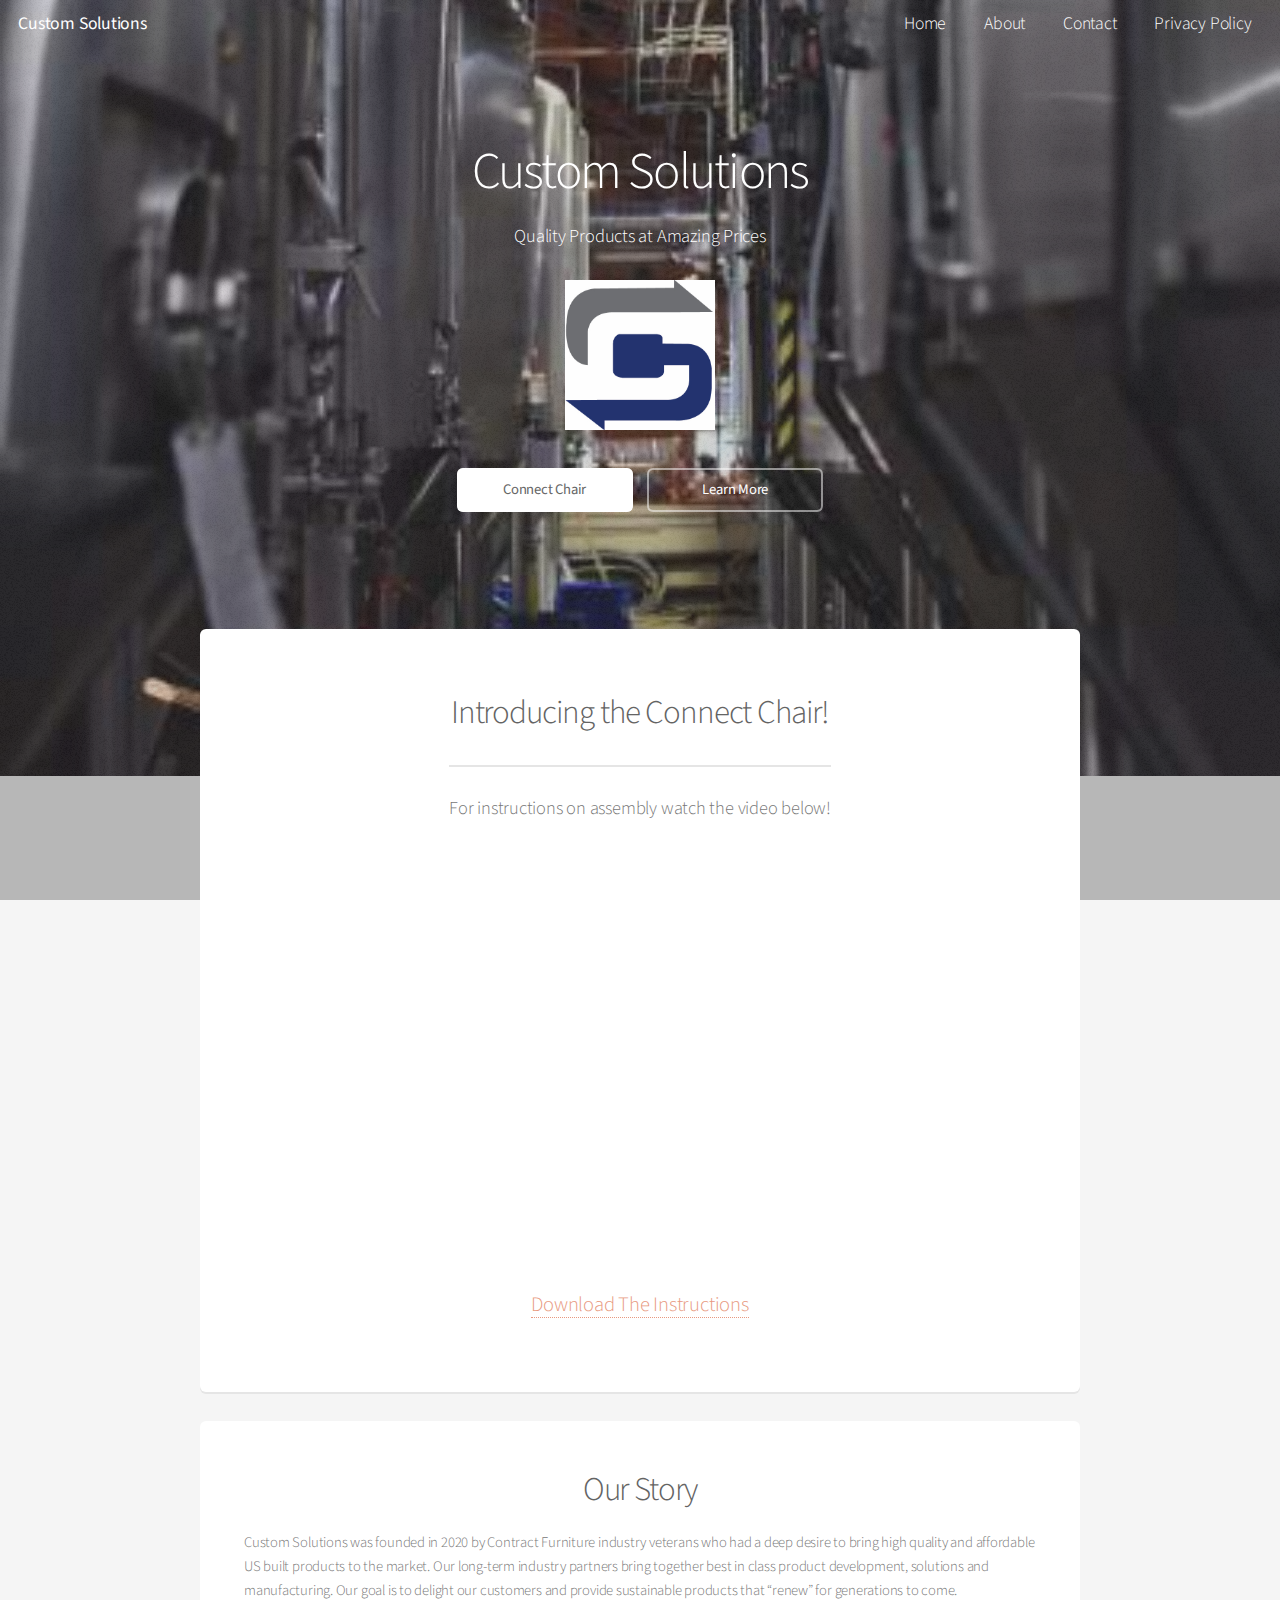
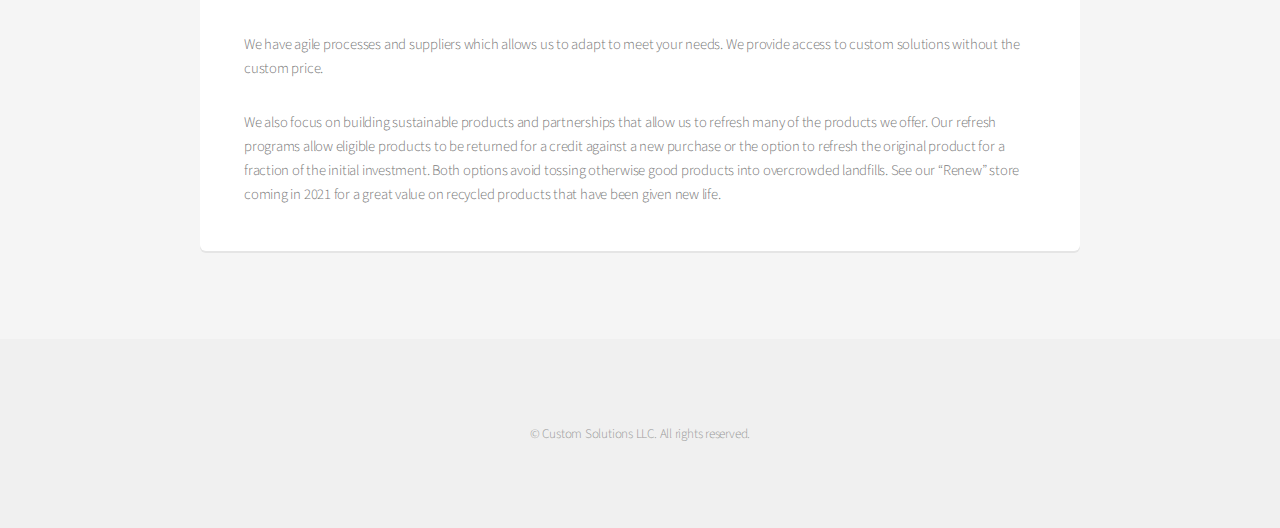
==== commit 68ab7c1a: "Removed email subscribe and irrelevant footer icons." ====
--- a/index.html
+++ b/index.html
@@ -31,6 +31,7 @@
 
     <!-- Banner -->
     <section id="banner">
+      <div class="overlay"></div>
       <h2>Custom Solutions</h2>
       <p>Quality Products at Amazing Prices</p>
       <img src="images/logo.jpg" style="width: 150px; height: 150px; margin-bottom: 30px;" />
@@ -42,7 +43,6 @@
 
     <!-- Main -->
     <section id="main" class="container">
-
       <section id="connect-chair" class="box special">
         <header class="major">
           <h2>Introducing the Connect Chair!</h2>
@@ -54,7 +54,9 @@
         <div class="col-12">
           <ul class="actions special">
             <!-- <li><input type="submit" value="Download Written Instructions" /></li> -->
-            <a style="font-size: 1.4em;" href="/Custom_Solutions_Chair_Instructions_2020.pdf" download>Download The
+            <a style="font-size: 1.4em;"
+              href="https://ecstatic-fermat-18f123.netlify.app/Custom_Solutions_Chair_Instructions_2020.pdf"
+              download>Download The
               Instructions</a>
           </ul>
         </div>
@@ -80,10 +82,10 @@
     </section>
 
     <!-- CTA -->
-    <section id="cta">
+    <!-- <section id="cta">
 
       <h2>Stay In The Loop!</h2>
-      <!-- <p>Occasional deals and offers! Never spam!</p> -->
+      <p>Occasional deals and offers! Never spam!</p>
 
       <form>
         <div class="row gtr-50 gtr-uniform">
@@ -96,15 +98,15 @@
         </div>
       </form>
 
-    </section>
+    </section> -->
 
     <!-- Footer -->
     <footer id="footer">
       <ul class="icons">
-        <li><a href="#" class="icon brands fa-twitter"><span class="label">Twitter</span></a></li>
+        <!-- <li><a href="#" class="icon brands fa-twitter"><span class="label">Twitter</span></a></li>
         <li><a href="#" class="icon brands fa-facebook-f"><span class="label">Facebook</span></a></li>
         <li><a href="#" class="icon brands fa-instagram"><span class="label">Instagram</span></a></li>
-        <li><a href="#" class="icon brands fa-github"><span class="label">Github</span></a></li>
+        <li><a href="#" class="icon brands fa-github"><span class="label">Github</span></a></li> -->
         <!-- <li><a href="#" class="icon brands fa-dribbble"><span class="label">Dribbble</span></a></li> -->
         <!-- <li><a href="#" class="icon brands fa-google-plus"><span class="label">Google+</span></a></li> -->
       </ul>
--- a/assets/css/main.css
+++ b/assets/css/main.css
@@ -3158,18 +3158,30 @@
 				z-index: 0;
 			}
 
+.overlay {
+z-index: -100;
+position: absolute;
+top: 0;
+left: 0;
+right: 0;
+bottom: 0;
+content: '';
+opacity: .25;
+background: #000000;
+}
+
 /* Banner */
 
 	#banner {
 		background-attachment: scroll,							fixed;
 		background-color: #666;
-		background-image: url("images/overlay.png"), url("../../images/background.jpg");
+		background-image: url("images/overlay.png"), url("../../images/background-image.jpg");
 		background-position: top left,						center center;
 		background-repeat: repeat,							no-repeat;
 		background-size: auto,							cover;
 		color: #fff;
 		padding: 12em 0 20em 0;
-		text-align: center;
+    text-align: center;
 	}
 
 		#banner :last-child {
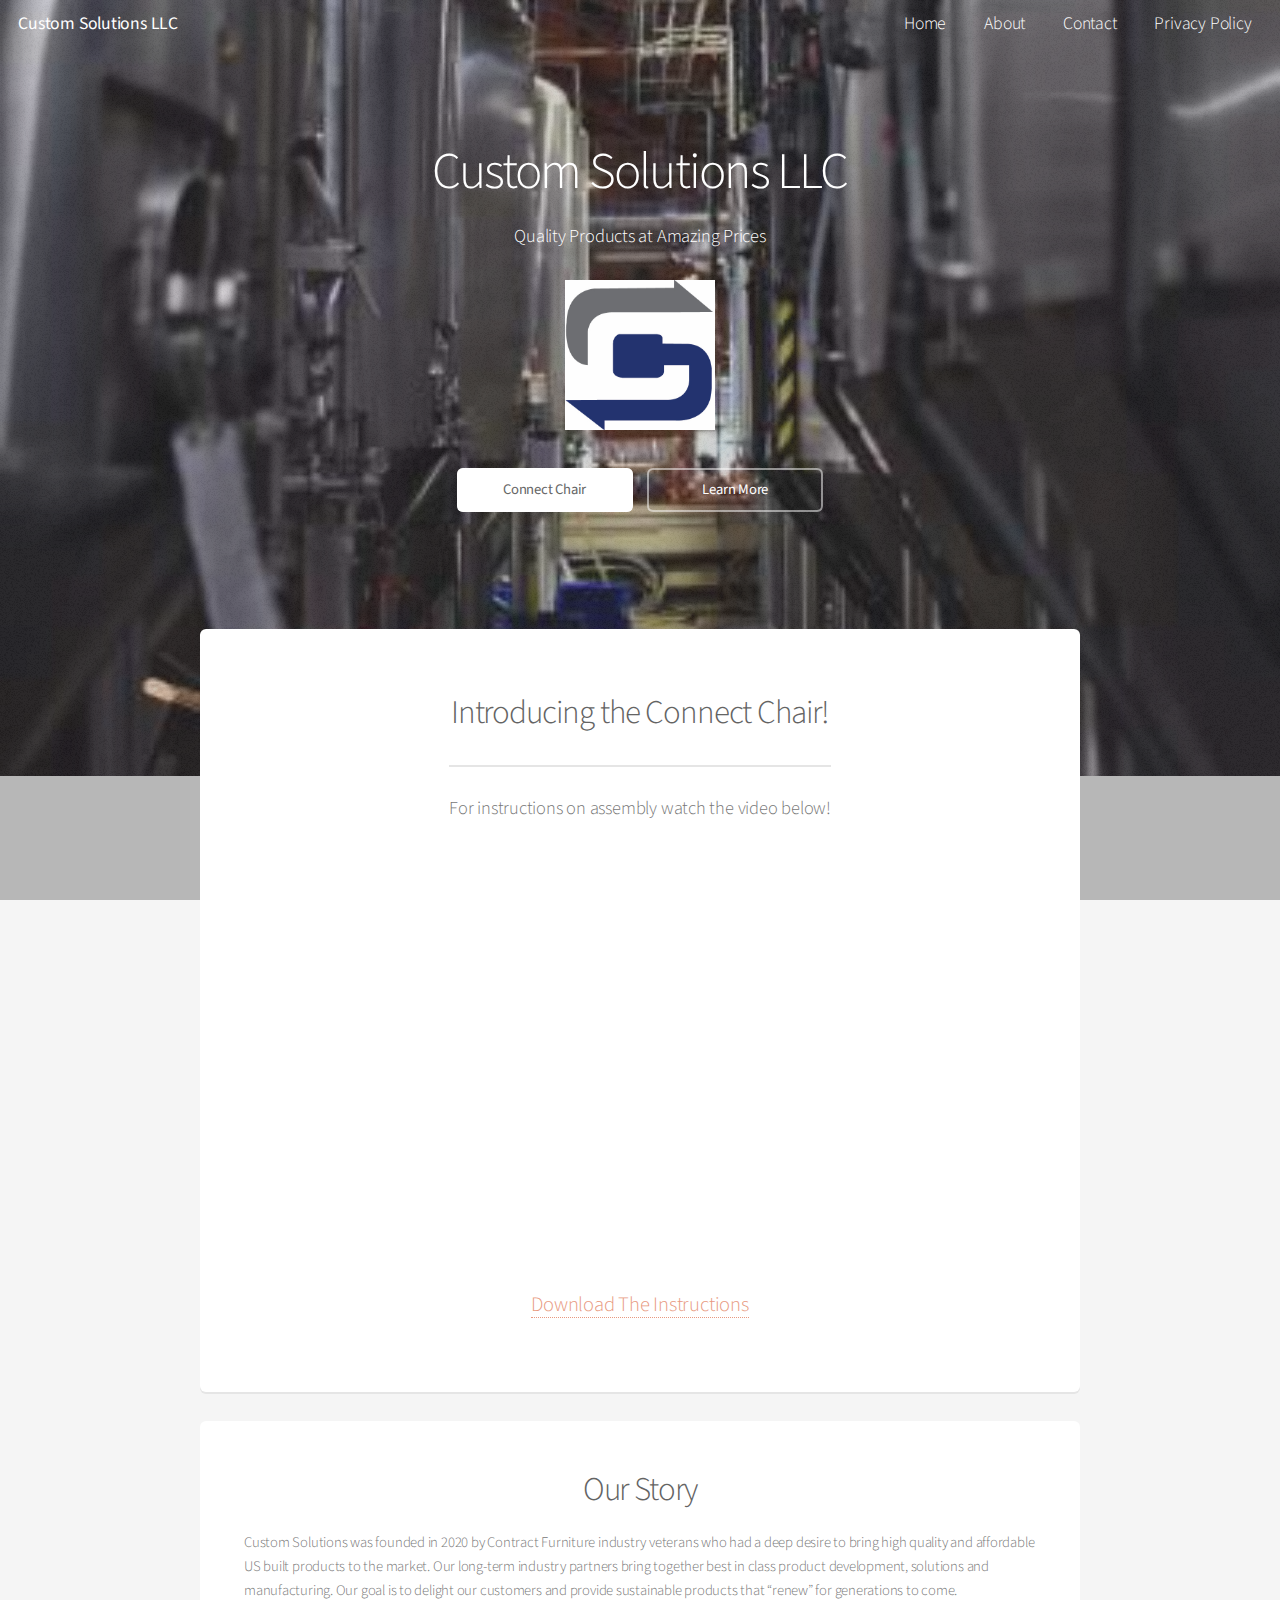
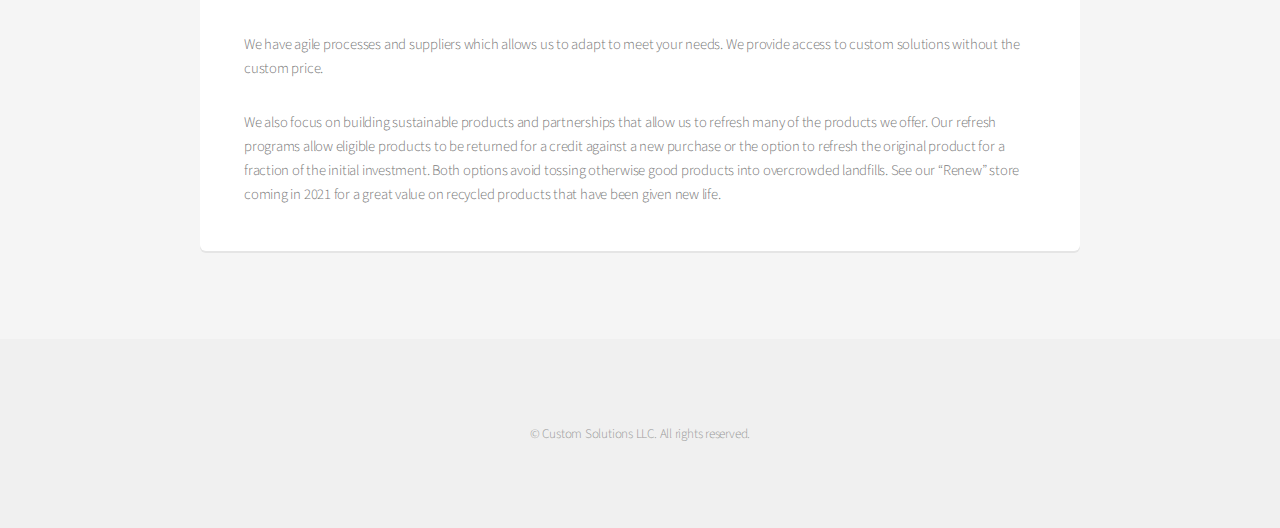
==== commit 5bc7701d: "Updated the name." ====
--- a/index.html
+++ b/index.html
@@ -18,7 +18,7 @@
 
     <!-- Header -->
     <header id="header" class="alt">
-      <h1><a style="font-size: 1.2em;" href="index.html">Custom Solutions</a></h1>
+      <h1><a style="font-size: 1.2em;" href="index.html">Custom Solutions LLC</a></h1>
       <nav id="nav">
         <ul>
           <li style="font-size: 1.2em;"><a href="index.html">Home</a></li>
@@ -32,7 +32,7 @@
     <!-- Banner -->
     <section id="banner">
       <div class="overlay"></div>
-      <h2>Custom Solutions</h2>
+      <h2>Custom Solutions LLC</h2>
       <p>Quality Products at Amazing Prices</p>
       <img src="images/logo.jpg" style="width: 150px; height: 150px; margin-bottom: 30px;" />
       <ul class="actions special">
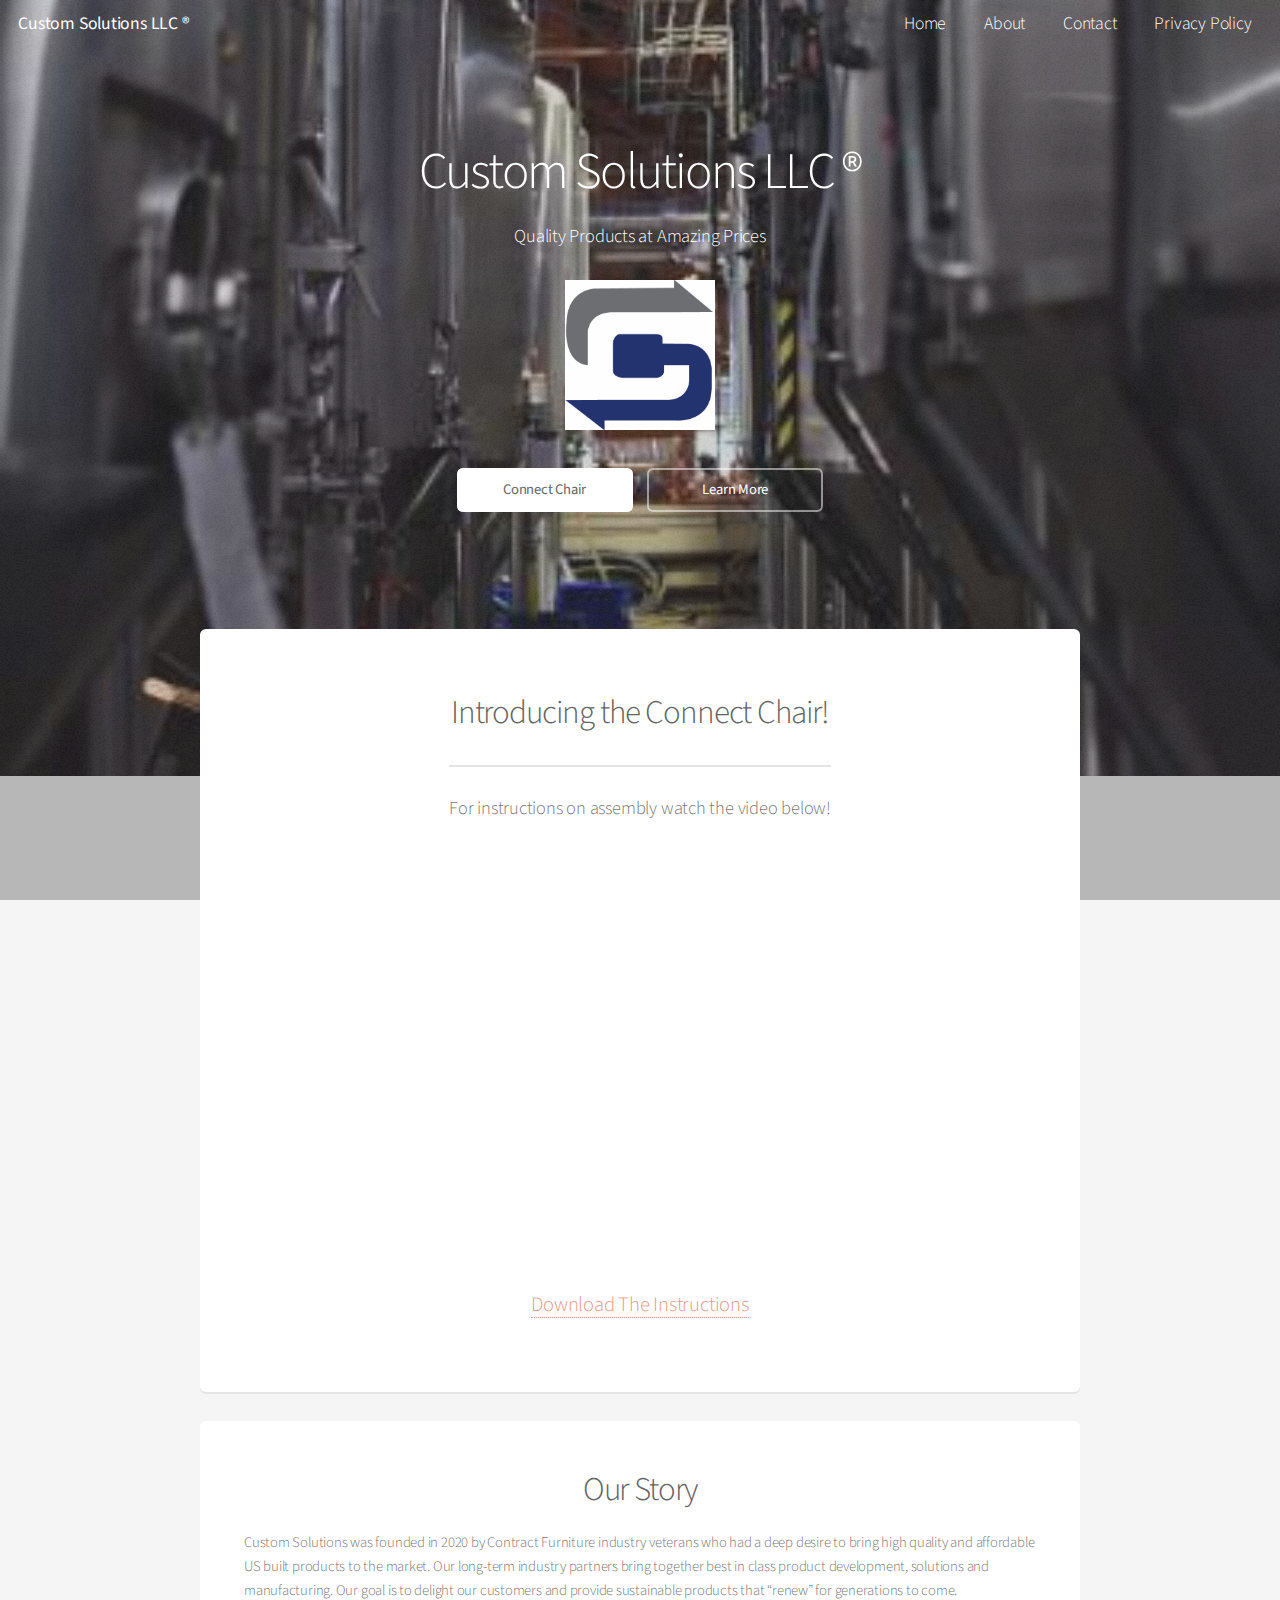
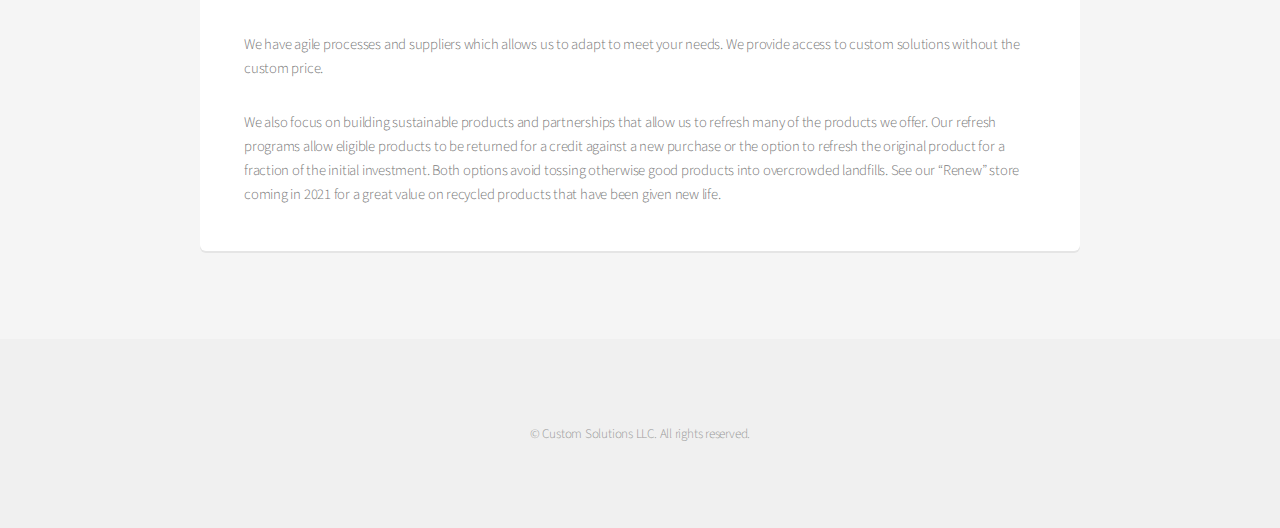
==== commit 6300383d: "Added trademark symbol to name." ====
--- a/index.html
+++ b/index.html
@@ -18,7 +18,7 @@
 
     <!-- Header -->
     <header id="header" class="alt">
-      <h1><a style="font-size: 1.2em;" href="index.html">Custom Solutions LLC</a></h1>
+      <h1><a style="font-size: 1.2em;" href="index.html">Custom Solutions LLC <span>&#174;</span></a></h1>
       <nav id="nav">
         <ul>
           <li style="font-size: 1.2em;"><a href="index.html">Home</a></li>
@@ -32,7 +32,7 @@
     <!-- Banner -->
     <section id="banner">
       <div class="overlay"></div>
-      <h2>Custom Solutions LLC</h2>
+      <h2>Custom Solutions LLC <span>&#174;</span></h2>
       <p>Quality Products at Amazing Prices</p>
       <img src="images/logo.jpg" style="width: 150px; height: 150px; margin-bottom: 30px;" />
       <ul class="actions special">
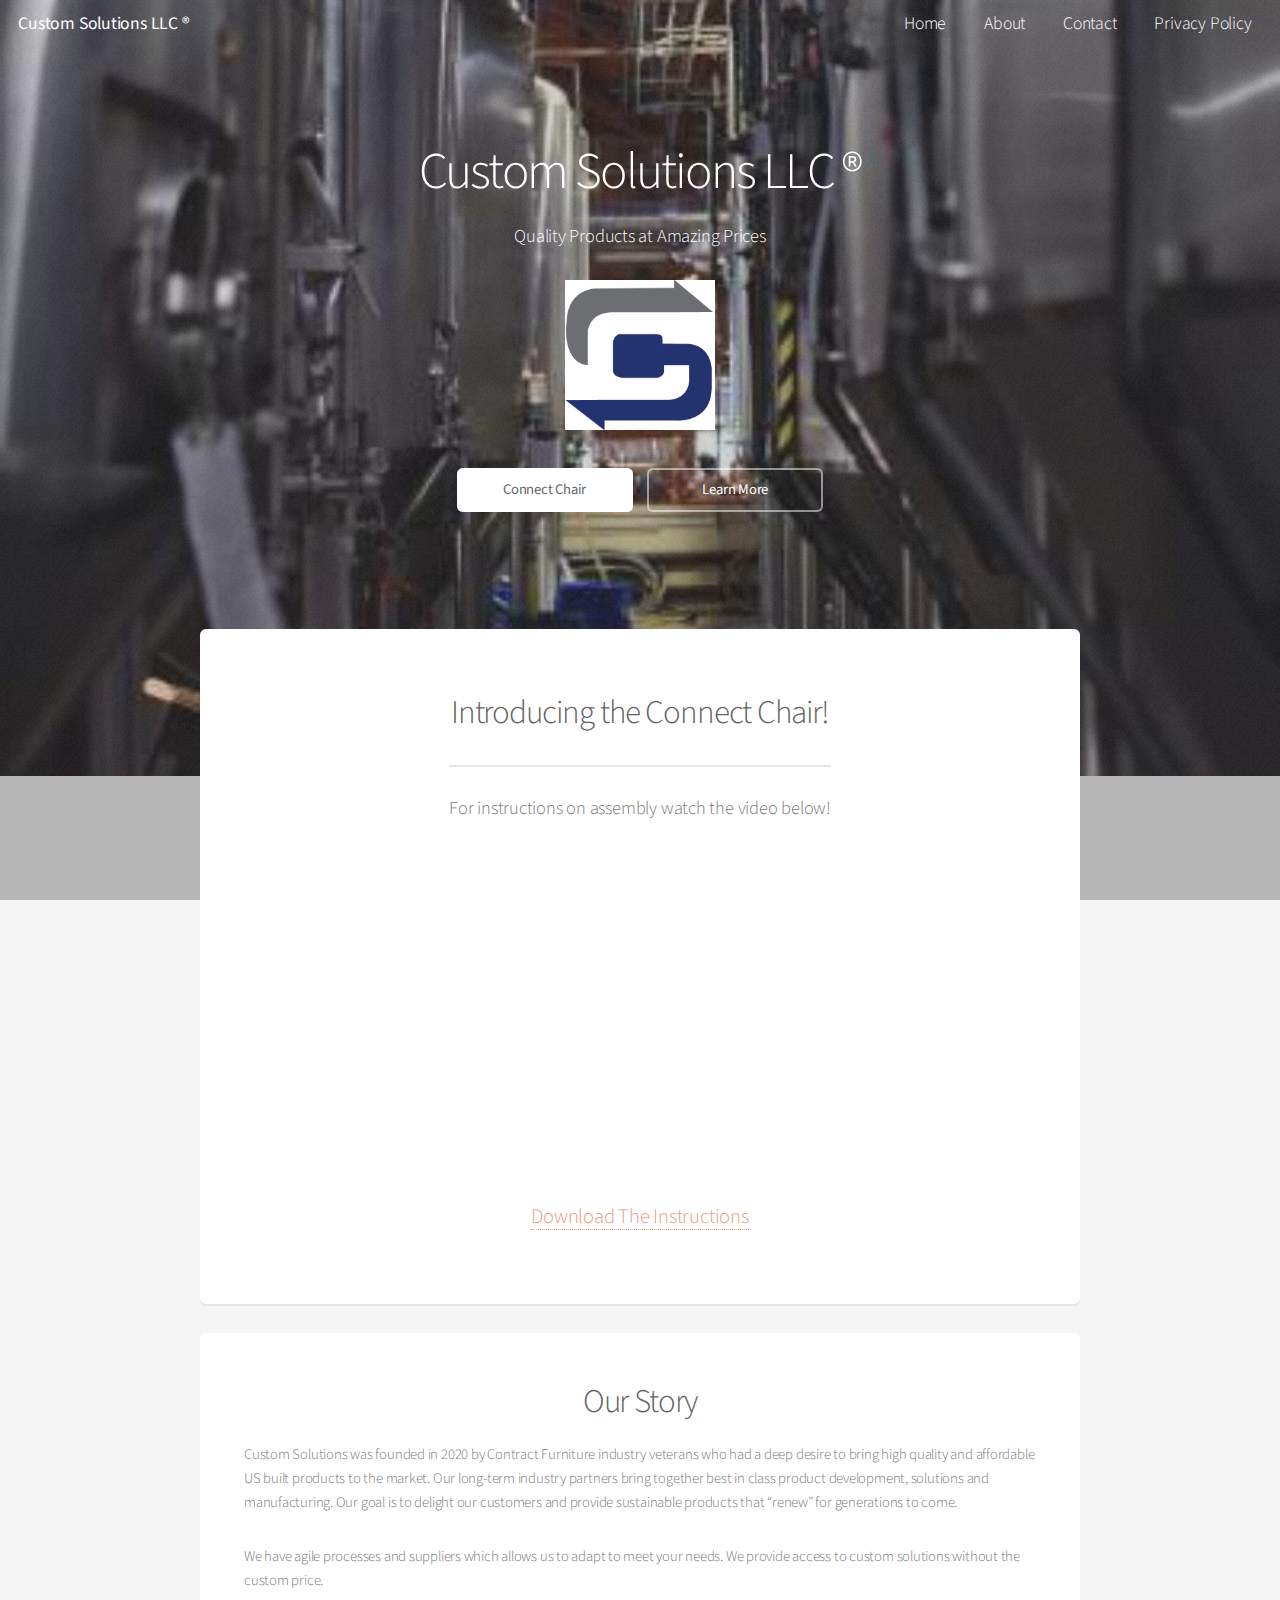
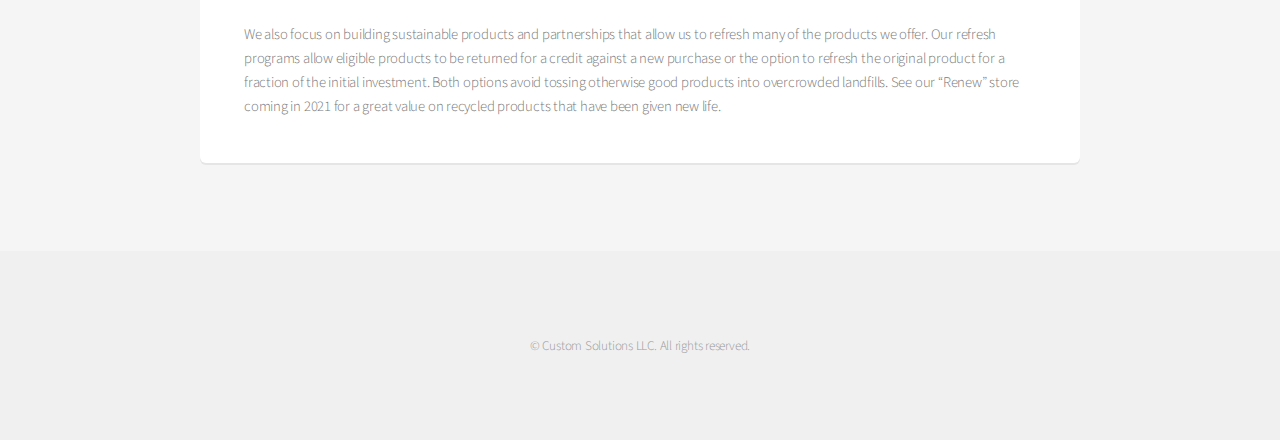
==== commit 714c79e6: "Made video imbed mobile friendly." ====
--- a/index.html
+++ b/index.html
@@ -48,8 +48,9 @@
           <h2>Introducing the Connect Chair!</h2>
           <p>For instructions on assembly watch the video below!</p>
         </header>
-        <span class="image featured"><iframe src="https://player.vimeo.com/video/487297422" width="640" height="360"
-            frameborder="0" allow="autoplay; fullscreen" allowfullscreen></iframe></span>
+
+        <iframe src="https://player.vimeo.com/video/487297422" width="100%" height="360" frameborder="0"
+          allow="autoplay; fullscreen" allowfullscreen></iframe>
 
         <div class="col-12">
           <ul class="actions special">
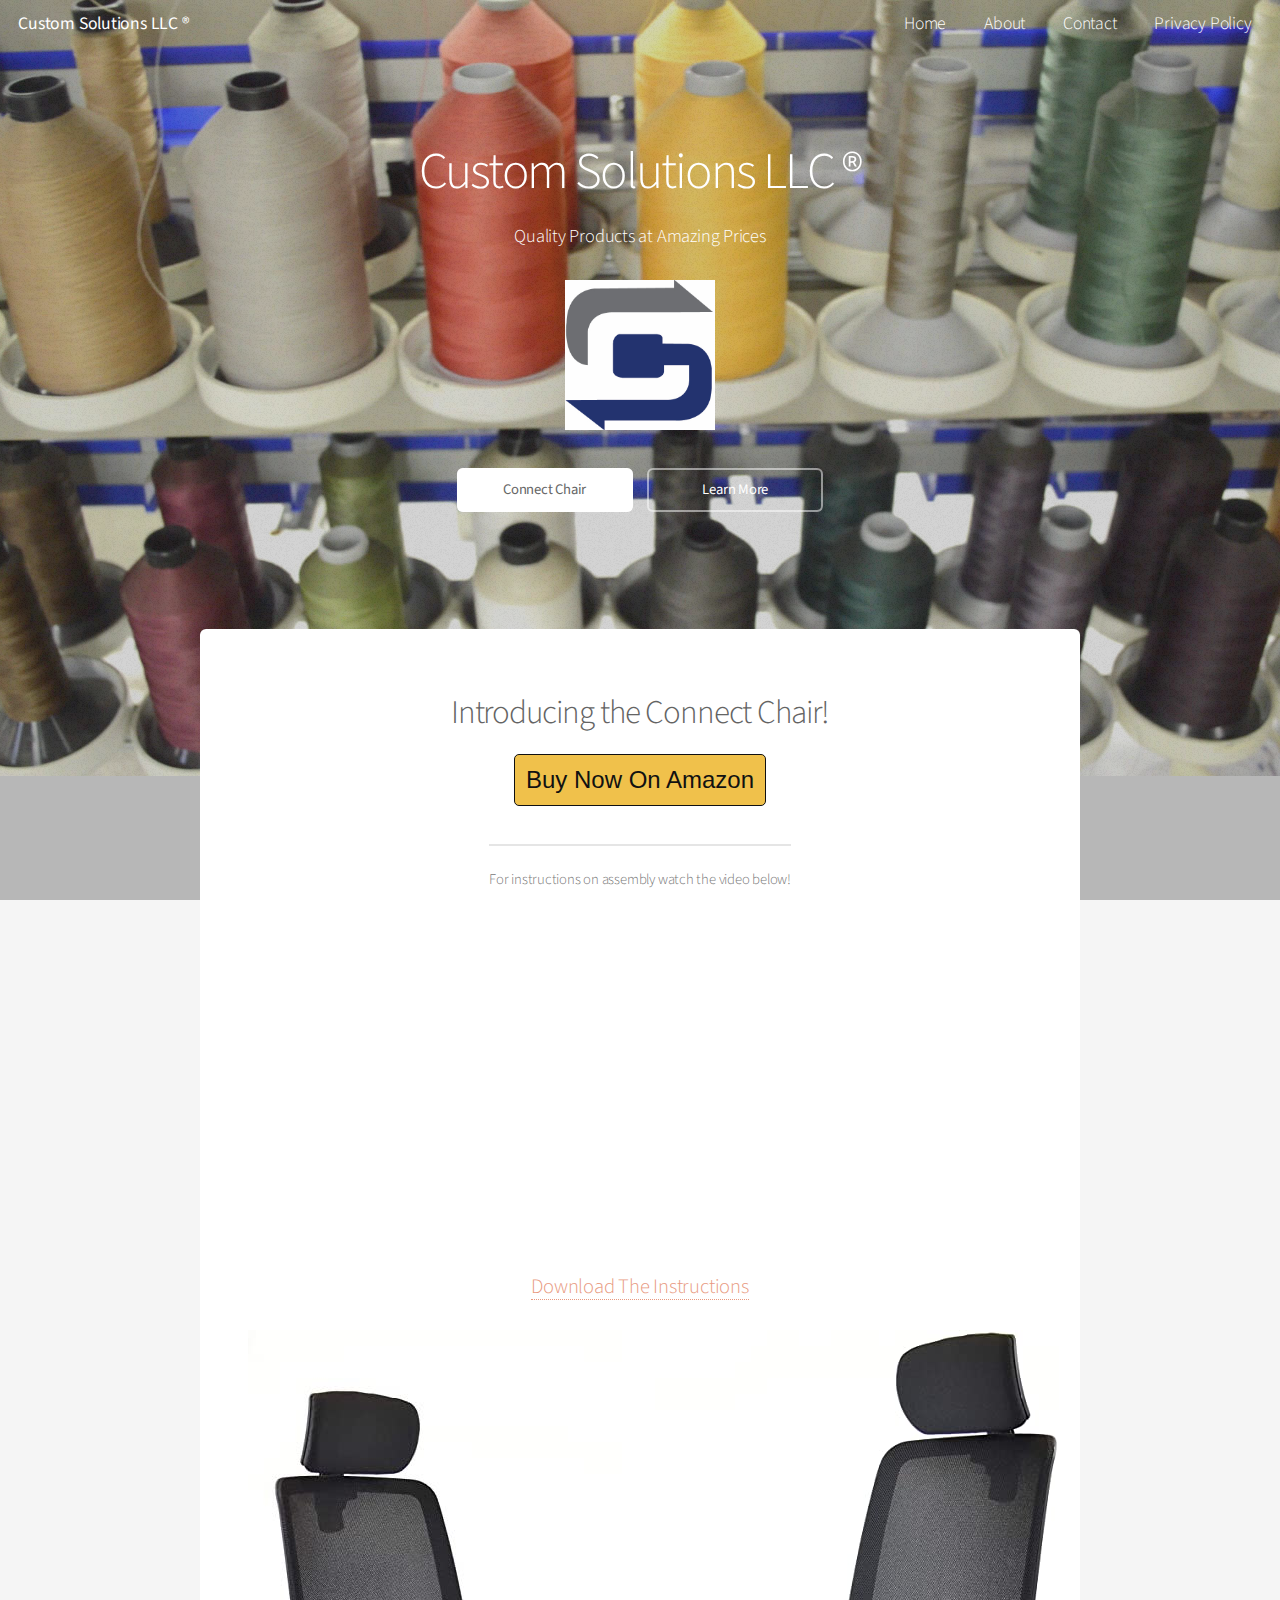
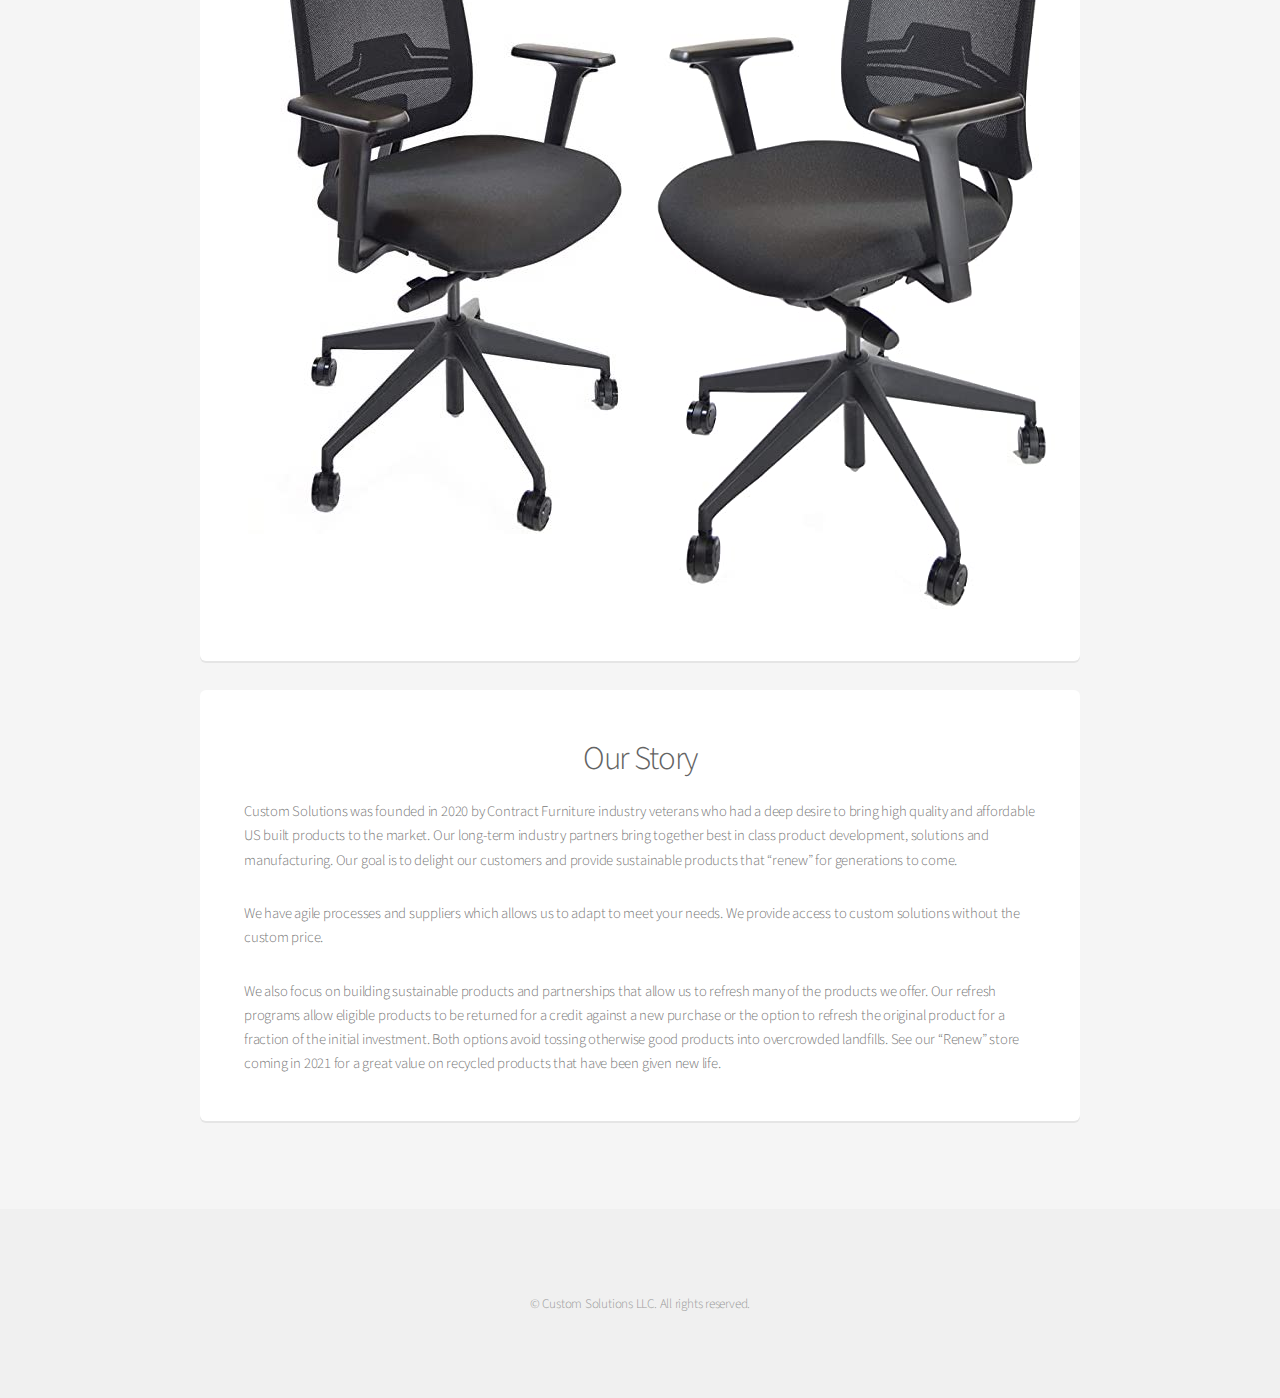
==== commit 494e947e: "Added images and amazon button." ====
--- a/index.html
+++ b/index.html
@@ -44,8 +44,15 @@
     <!-- Main -->
     <section id="main" class="container">
       <section id="connect-chair" class="box special">
+
         <header class="major">
           <h2>Introducing the Connect Chair!</h2>
+          <a href="https://www.amazon.com/dp/B08PG2HKH2" target="_blank"><button
+              style="background: #f0c14b;
+            border-color: #a88734 #9c7e31 #846a29;
+            color: #111; border: 1px solid; cursor: pointer; margin-top: 1rem; margin-bottom: 1rem; padding: .7rem; font-size: 1.5rem; border-radius: 5px;">Buy
+              Now On Amazon</button></a>
+          <br />
           <p>For instructions on assembly watch the video below!</p>
         </header>
 
@@ -60,6 +67,15 @@
               download>Download The
               Instructions</a>
           </ul>
+        </div>
+
+        <div class="row">
+          <div class="col-6 col-12-mobile">
+            <img src="images/connect-chair.jpg" />
+          </div>
+          <div class="col-6 col-12-mobile">
+            <img src="images/connect-chair-1.jpg" />
+          </div>
         </div>
       </section>
 
--- a/assets/css/main.css
+++ b/assets/css/main.css
@@ -3175,7 +3175,7 @@
 	#banner {
 		background-attachment: scroll,							fixed;
 		background-color: #666;
-		background-image: url("images/overlay.png"), url("../../images/background-image.jpg");
+		background-image: url("images/overlay.png"), url("../../images/threads.jpg");
 		background-position: top left,						center center;
 		background-repeat: repeat,							no-repeat;
 		background-size: auto,							cover;
